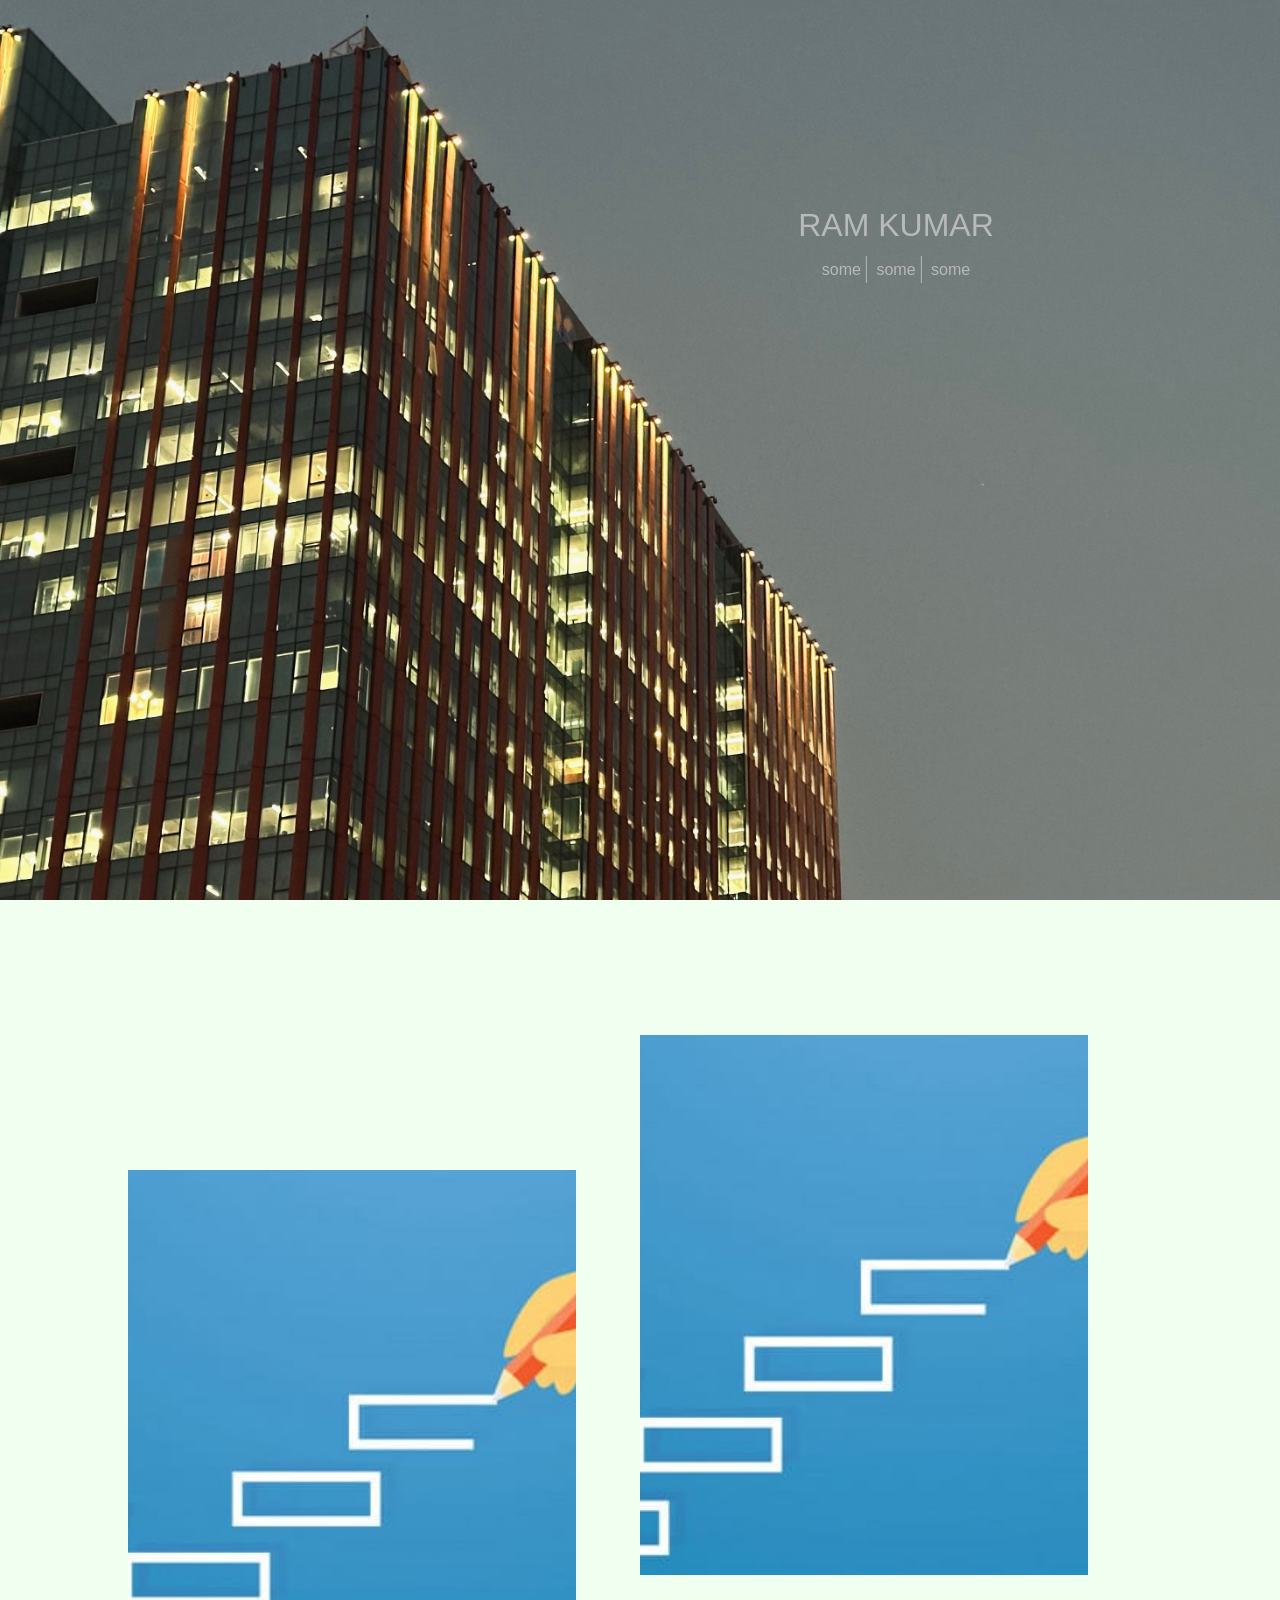
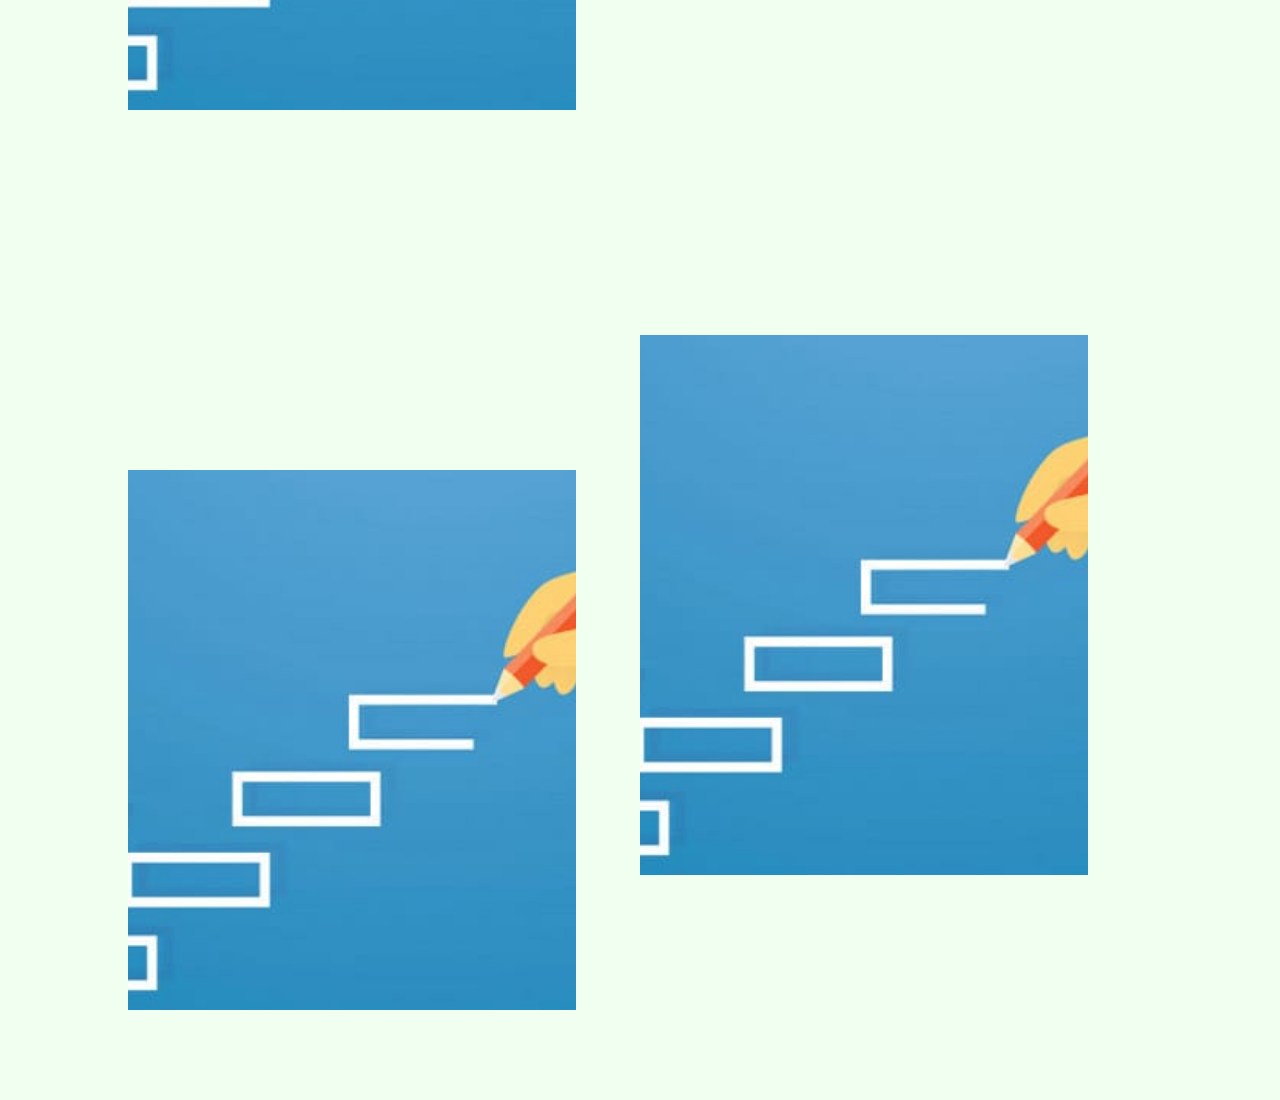
==== index.html @ fcf9e608 "intrest section saved" ====
<!DOCTYPE html>
<html lang="en">
<head>
    <meta charset="UTF-8">
    <meta name="viewport" content="width=device-width, initial-scale=1.0">
    <title>Welcome All</title>
    <link rel="stylesheet" href="index.css">
    <script src="index.js" defer></script>
</head>
<body>
<div class="main">


    <div class="div1">
        <img src="hero.jpeg" alt="Hero image" class="img1">
        <h1 class="name">RAM KUMAR</h1>
        <div class="div11">
            <span>some</span>
            <span>some</span>
            <span>some</span>
        </div>
    </div>

    
    <div class="div2">

        <div class="div21">
            <img src="journey.jpeg" alt="Journey" class="img2">
            <h2 class="journey" onclick="openjourney()">JOURNEY</h2>

            <div class="div212">
                <button type="button" class="close-btn" aria-label="Close" onclick="closejourney()">&times;</button>

                <fieldset class="step">
                    <legend>Schooling</legend>
                    <h3>Sri Vidya Matric Hr. Sec. School</h3>
                    <p>Virudhunagar</p>
                    <p>10th - 473 Marks</p>
                    <p>12th - 550 Marks</p>
                </fieldset>

                <fieldset class="step">
                    <legend>Graduation</legend>
                    <h3>Sri Krishna College of Engineering and Technology</h3>
                    <p>Coimbatore</p>
                    <p>BE - Electronics and Communication Engineering</p>
                    <p>Percentage - 82%</p>
                </fieldset>

                <fieldset class="step">
                    <legend>Professional Career</legend>
                    <h3>Psiog Digital</h3>
                    <p>Chennai</p>
                    <p>Role - Impactor</p>
                    <p>Currently working</p>
                </fieldset>
            </div>
        </div>

     <div class="div22">
    <h2 class="intrest" onclick="openlikings()">INTERESTS</h2>
    <img src="journey.jpeg" alt="Interests" class="img3">

    <div class="div221">
        <button type="button" class="close-btn" aria-label="Close" onclick="closelikings()">&times;</button>
        <img src="walkingimage.avif" alt="Walking" class="likings">
        <img src="listeningsongs.jpg" alt="Listening to songs" class="likings">
        <img src="sports.jpeg" alt="Watching sports" class="likings">
        <img src="food.jpeg" alt="Watching sports" class="likings">
        <img src="photography.jpeg" alt="Watching sports" class="likings">
        <img src="pets.jpeg" alt="Watching sports" class="likings">
    </div>
</div>

    </div>

    <div class="div3">
        <div class="div31">
            <img src="journey.jpeg" alt="Family" class="img4">
            <h2 class="family" onclick="openfamily()">FAMILY</h2>
              <div class="div311">
            <button type="button" class="close-btn" aria-label="Close" onclick="closefamily()">&times;
            </button>
         </div>
        </div>

        <div class="div32">
            <img src="journey.jpeg" alt="Hobbies" class="img5">
            <h2 class="hobbies" onclick="openhobbies()">HOBBIES</h2>
         <div class="div321">
            <button type="button" class="close-btn" aria-label="Close" onclick="closehobbies()">&times;

            </button>
         </div>
        </div>
    </div>

   
</div>
</body>
</html>
---- index.css ----
* {
    margin: 0;
    padding: 0;
    box-sizing: border-box;
}

.main {
    width: 100%;
}

.div1 {
    position: sticky;
    top: 0;
    width: 100%;
    height: 100vh;
    height: 100svh;
    overflow: hidden;
    transition: opacity 0.1s;
    z-index: 0;
}

.img1 {
    display: block;
    width: 100%;
    height: 100%;
    object-fit: cover;
}

.name,
.div11 {
    position: absolute;
    left: 70%;
    transform: translate(-50%, -50%);
    color: rgba(192, 192, 192, 0.9);
    font-family: "Poppins", "Inter", sans-serif;
    font-weight: 100;
}

.name  { top: 25%; }
.div11 { top: 30%; }

.div11 span {
    border-right: 1.5px solid rgba(192, 192, 192, 0.9);
    padding: 5px;
}

.div11 span:last-child {
    border-right: none;
}

.div2,
.div3 {
    background-color: rgb(240, 255, 240);
    height: 100vh;
    height: 100svh;
    width: 100%;
    display: flex;
    align-items: center;
}

.div2 {
    position: sticky;
    top: 0;
    z-index: 1;
}

.div3 {
    position: relative;
    z-index: 2;
}


.div21,
.div31 {
    position: relative;
    width: 35%;
    height: 60%;
    margin-left: 10%;
    top: 10%;
}


.div22,
.div32 {
    position: relative;
    width: 35%;
    height: 60%;
    margin-left: 5%;
    bottom: 5%;
}

.div22 {
    overflow: hidden;
}

.div21::-webkit-scrollbar,
.div22::-webkit-scrollbar {
    display: none;
}


.img2,
.img3,.img4,.img5 {
    width: 100%;
    height: 100%;
    object-fit: cover;
    display: block;
    transition: 0.5s;
}


.journey,
.intrest,.hobbies,.family {
    position: absolute;
    top: 50%;
    left: 50%;
    transform: translate(-50%, -50%);
    color: grey;
    opacity: 0;
    transition: 0.5s;
    text-decoration: line-through;
    cursor: pointer;
    z-index: 1;
}

.div21:hover .img2,
.div31:hover .img4,
.div32:hover .img5,
.div22:hover .img3 {
    opacity: 0.5;
}

.div21:hover .journey,
.div31:hover .family,
.div32:hover .hobbies,
.div22:hover .intrest {
    opacity: 1;
}


.div212 {
    display: none;
}

.close-btn {
    background: none;
    border: none;
    font-size: 24px;
    cursor: pointer;
    color: grey;
}

.step {
    position: relative;
    margin: 50px 0;
    padding: 25px;
    border-left: 3px solid #2563eb;
    opacity: 0;
    transform: translateY(50px);
    transition: 0.6s;
}

.step.show {
    opacity: 1;
    transform: translateY(0);
}

.likings {

    opacity: 0;
    transition: 0.6s;
}

.likings.show {
    opacity: 1;
 
}

.likings:hover{
    opacity: 0.3;
}
sub {
    vertical-align: sub;
    font-size: medium;
    font-weight: lighter;
    font-style: italic;
}


.div221 {
    display: none;               
    width: 100%;
    height: 100%;
    overflow-x: auto;
    overflow-y: hidden;
    grid-auto-flow: column;
    grid-template-rows: 1fr;     
    grid-template-columns: 40px; 
    grid-auto-columns: 150px;   
    gap: 15px;
    scrollbar-width: none;
}

.div221::-webkit-scrollbar {
    display: none;
}

.div221 .close-btn {
    align-self: start;
    justify-self: start;
}

.likings {
    width: 150px;
    height: 150px;
    max-height: 48%;             
    object-fit: cover;
    border-radius: 12px;
}

.likings:nth-of-type(odd)  { align-self: start; } 
.likings:nth-of-type(even) { align-self: end; }   

.div321{
    display: none;
}
.div311
{
    display: none;

}
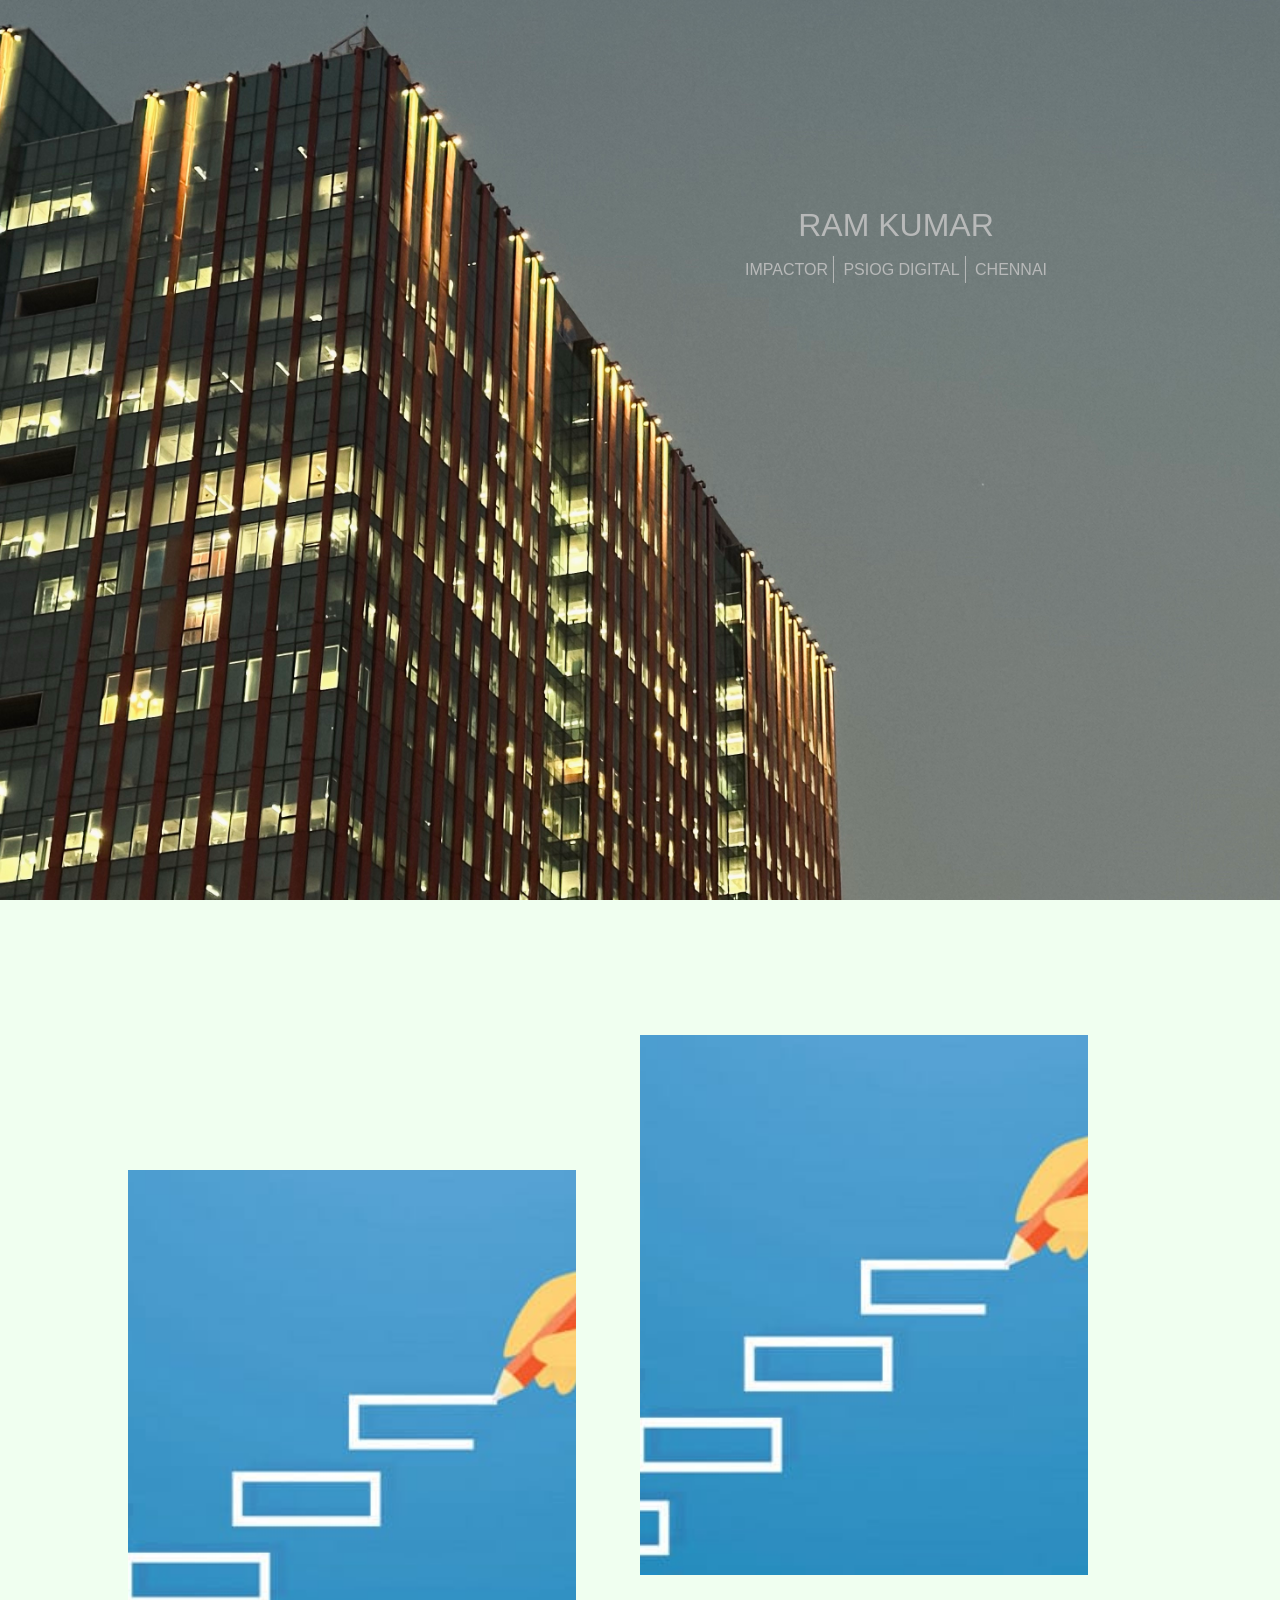
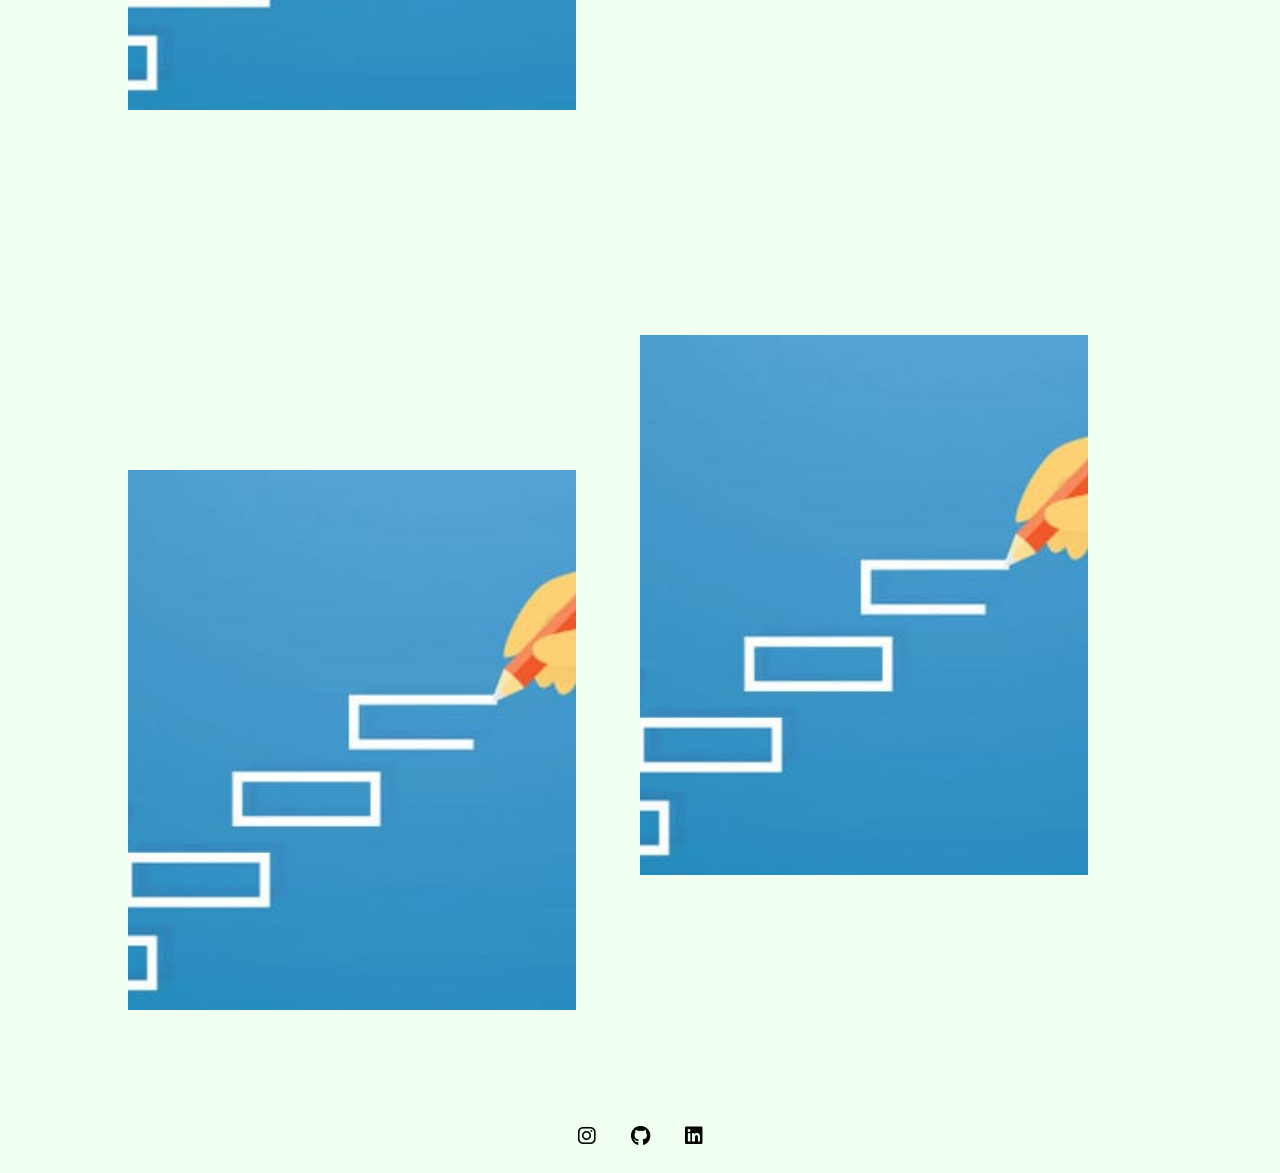
==== commit c45f0a93: "new hobby section saved" ====
--- a/index.html
+++ b/index.html
@@ -6,6 +6,7 @@
     <title>Welcome All</title>
     <link rel="stylesheet" href="index.css">
     <script src="index.js" defer></script>
+    <link rel="stylesheet" href="https://cdnjs.cloudflare.com/ajax/libs/font-awesome/6.7.2/css/all.min.css">
 </head>
 <body>
 <div class="main">
@@ -15,9 +16,9 @@
         <img src="hero.jpeg" alt="Hero image" class="img1">
         <h1 class="name">RAM KUMAR</h1>
         <div class="div11">
-            <span>some</span>
-            <span>some</span>
-            <span>some</span>
+            <span>IMPACTOR</span>
+            <span>PSIOG DIGITAL</span>
+            <span>CHENNAI</span>
         </div>
     </div>
 
@@ -63,12 +64,36 @@
 
     <div class="div221">
         <button type="button" class="close-btn" aria-label="Close" onclick="closelikings()">&times;</button>
-        <img src="walkingimage.avif" alt="Walking" class="likings">
-        <img src="listeningsongs.jpg" alt="Listening to songs" class="likings">
-        <img src="sports.jpeg" alt="Watching sports" class="likings">
-        <img src="food.jpeg" alt="Watching sports" class="likings">
-        <img src="photography.jpeg" alt="Watching sports" class="likings">
-        <img src="pets.jpeg" alt="Watching sports" class="likings">
+      <div class="likings">
+    <img src="walkingimage.avif" alt="Walking">
+    <span class="likings-text">Rather than focusing solely on external political demands, 
+        peace walks often emphasize that lasting change begins with inner calm</span>
+</div>
+<div class="likings">
+    <img src="listeningsongs.jpg" alt="Listening to songs">
+    <span class="likings-text">Rather than filling the silence with noise, music gives our feelings a voice 
+        and lets the heart say what words cannot.</span>
+</div>
+<div class="likings">
+    <img src="sports.jpeg" alt="Watching sports">
+    <span class="likings-text">Rather than being only about winning, a game shows how effort, 
+        teamwork and never giving up can bring strangers together.</span>
+</div>
+<div class="likings">
+    <img src="food.jpeg" alt="Food">
+    <span class="likings-text">Rather than just satisfying hunger, a shared meal becomes
+         a small celebration of culture, care and togetherness.</span>
+</div>
+<div class="likings">
+    <img src="photography.jpeg" alt="Photography">
+    <span class="likings-text">Rather than collecting pictures, photography trains the
+         eye to notice the quiet beauty hiding in ordinary moments.</span>
+</div>
+<div class="likings">
+    <img src="pets.jpeg" alt="Pets">
+    <span class="likings-text">Rather than asking for anything in return, pets offer unconditional love
+         and remind us that happiness can be simple.</span>
+</div>
     </div>
 </div>
 
@@ -89,12 +114,35 @@
             <h2 class="hobbies" onclick="openhobbies()">HOBBIES</h2>
          <div class="div321">
             <button type="button" class="close-btn" aria-label="Close" onclick="closehobbies()">&times;
-
             </button>
+            <div class="hobby">
+    <img src="playing.webp" alt="Playing cricket">
+    <span class="hobby-text">Rather than just a game, cricket teaches patience, teamwork and how to stay calm under pressure.</span>
+</div>
+<div class="hobby">
+    <img src="movies.jpeg" alt="Watching movies">
+    <span class="hobby-text">Rather than only entertainment, a good movie lets us live another life for a few hours.</span>
+</div>
+<div class="hobby">
+    <img src="cooking.jpg" alt="Cooking">
+    <span class="hobby-text">Rather than a daily chore, cooking turns simple ingredients into care you can taste.</span>
+</div>
          </div>
         </div>
     </div>
+<footer class="footer">
+    <a href="https://www.instagram.com/" target="_blank">
+        <i class="fa-brands fa-instagram"></i>
+    </a>
 
+    <a href="https://github.com/Ram-kumar-l" target="_blank">
+        <i class="fa-brands fa-github"></i>
+    </a>
+
+    <a href="https://www.linkedin.com/" target="_blank">
+        <i class="fa-brands fa-linkedin"></i>
+    </a>
+</footer>
    
 </div>
 </body>
--- a/index.css
+++ b/index.css
@@ -164,21 +164,99 @@
     opacity: 1;
     transform: translateY(0);
 }
-
 .likings {
-
-    opacity: 0;
-    transition: 0.6s;
+    position: relative;
+    overflow: hidden;
+    border-radius: 12px;
+    width: 150px;
+    height: 150px;
+    opacity: 0;
+    transition: opacity 0.6s;
 }
 
 .likings.show {
     opacity: 1;
- 
-}
-
-.likings:hover{
-    opacity: 0.3;
-}
+}
+
+.likings img {
+    width: 100%;
+    height: 100%;
+    object-fit: cover;
+    display: block;
+    transition: 0.5s;
+}
+
+.likings-text {
+    position: absolute;
+    top: 50%;
+    left: 50%;
+    transform: translate(-50%, -50%);
+    width: 90%;
+    text-align: center;
+    color: grey;
+    opacity: 0;
+    transition: 0.5s;
+    cursor: pointer;
+    z-index: 1;
+    font-size: x-small;
+    font-family: 'Lucida Sans', 'Lucida Sans Regular', 'Lucida Grande', 'Lucida Sans Unicode', Geneva, Verdana, sans-serif;
+}
+
+.likings:hover img {
+    opacity: 0.2;
+}
+
+.likings:hover .likings-text {
+    opacity: 1;
+}
+
+.hobby {
+    position: relative;
+    overflow: hidden;
+    border-radius: 12px;
+    width: 150px;
+    height: 150px;
+    opacity: 0;
+    transition: opacity 0.6s;
+}
+
+.hobby.show {
+    opacity: 1;
+}
+
+.hobby img {
+    width: 100%;
+    height: 100%;
+    object-fit: cover;
+    display: block;
+    transition: 0.5s;
+}
+
+.hobby-text {
+    position: absolute;
+    top: 50%;
+    left: 50%;
+    transform: translate(-50%, -50%);
+    width: 90%;
+    text-align: center;
+    font-size: 15px;
+    line-height: 1.3;
+    color: grey;
+    opacity: 0;
+    transition: 0.5s;
+    cursor: pointer;
+    z-index: 1;
+}
+
+.hobby:hover img {
+    opacity: 0.2;
+}
+
+.hobby:hover .hobby-text {
+    opacity: 1;
+}
+
+
 sub {
     vertical-align: sub;
     font-size: medium;
@@ -193,39 +271,70 @@
     height: 100%;
     overflow-x: auto;
     overflow-y: hidden;
-    grid-auto-flow: column;
-    grid-template-rows: 1fr;     
+    grid-auto-flow: column; 
+    grid-template-rows: 1fr;    
     grid-template-columns: 40px; 
     grid-auto-columns: 150px;   
+    scrollbar-width: none;
+    gap: 5px;
+}
+.div321 {
+    display: none;               
+    width: 100%;
+    height: 100%;
+    overflow-y: auto;
+    overflow-x: hidden;
+    grid-auto-flow: row; 
+    grid-template-columns: 1fr;
+    grid-template-rows: 40px;    
+    grid-auto-rows: 150px;   
+    scrollbar-width: none;
     gap: 15px;
-    scrollbar-width: none;
-}
-
-.div221::-webkit-scrollbar {
-    display: none;
 }
 
 .div221 .close-btn {
     align-self: start;
     justify-self: start;
-}
-
-.likings {
-    width: 150px;
-    height: 150px;
-    max-height: 48%;             
-    object-fit: cover;
-    border-radius: 12px;
-}
+    position: sticky;
+    top: 0%;
+}
+
+.div321 .close-btn {
+    align-self: start;
+    justify-self: start;
+     position: sticky;
+    top: 0%;
+}
+
 
 .likings:nth-of-type(odd)  { align-self: start; } 
 .likings:nth-of-type(even) { align-self: end; }   
 
-.div321{
-    display: none;
-}
+.hobby:nth-of-type(odd)  { justify-self: start; } 
+.hobby:nth-of-type(even) { justify-self: end; }   
+
 .div311
 {
     display: none;
 
+}
+.footer {
+    width: 100%;
+    padding: 25px;
+    display: flex;
+        background-color: rgb(240, 255, 240);
+    justify-content: center;
+    align-items: center;
+    gap: 35px;
+}
+
+.footer a {
+    color: black;
+    font-size: 20px;
+    transition: 0.3s;
+}
+
+.footer a:hover {
+    color: blue;
+    cursor: pointer;
 }
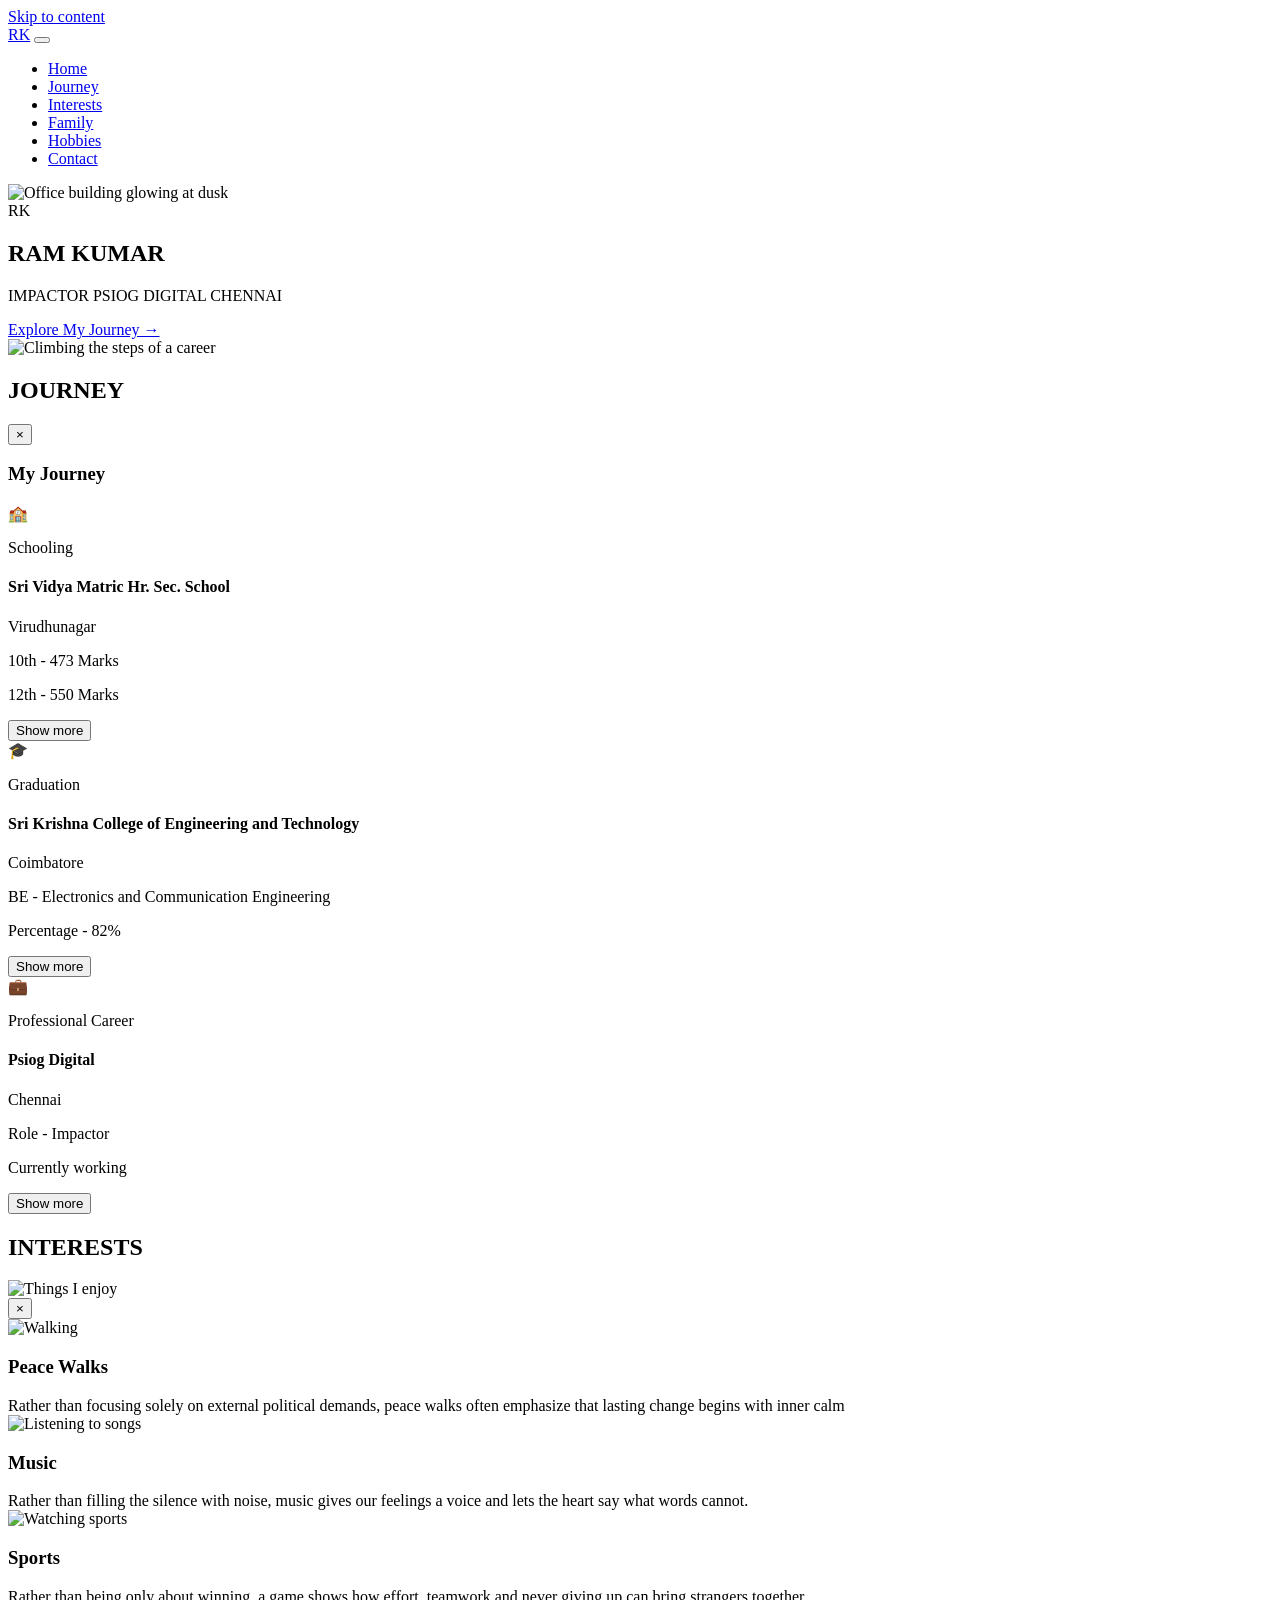
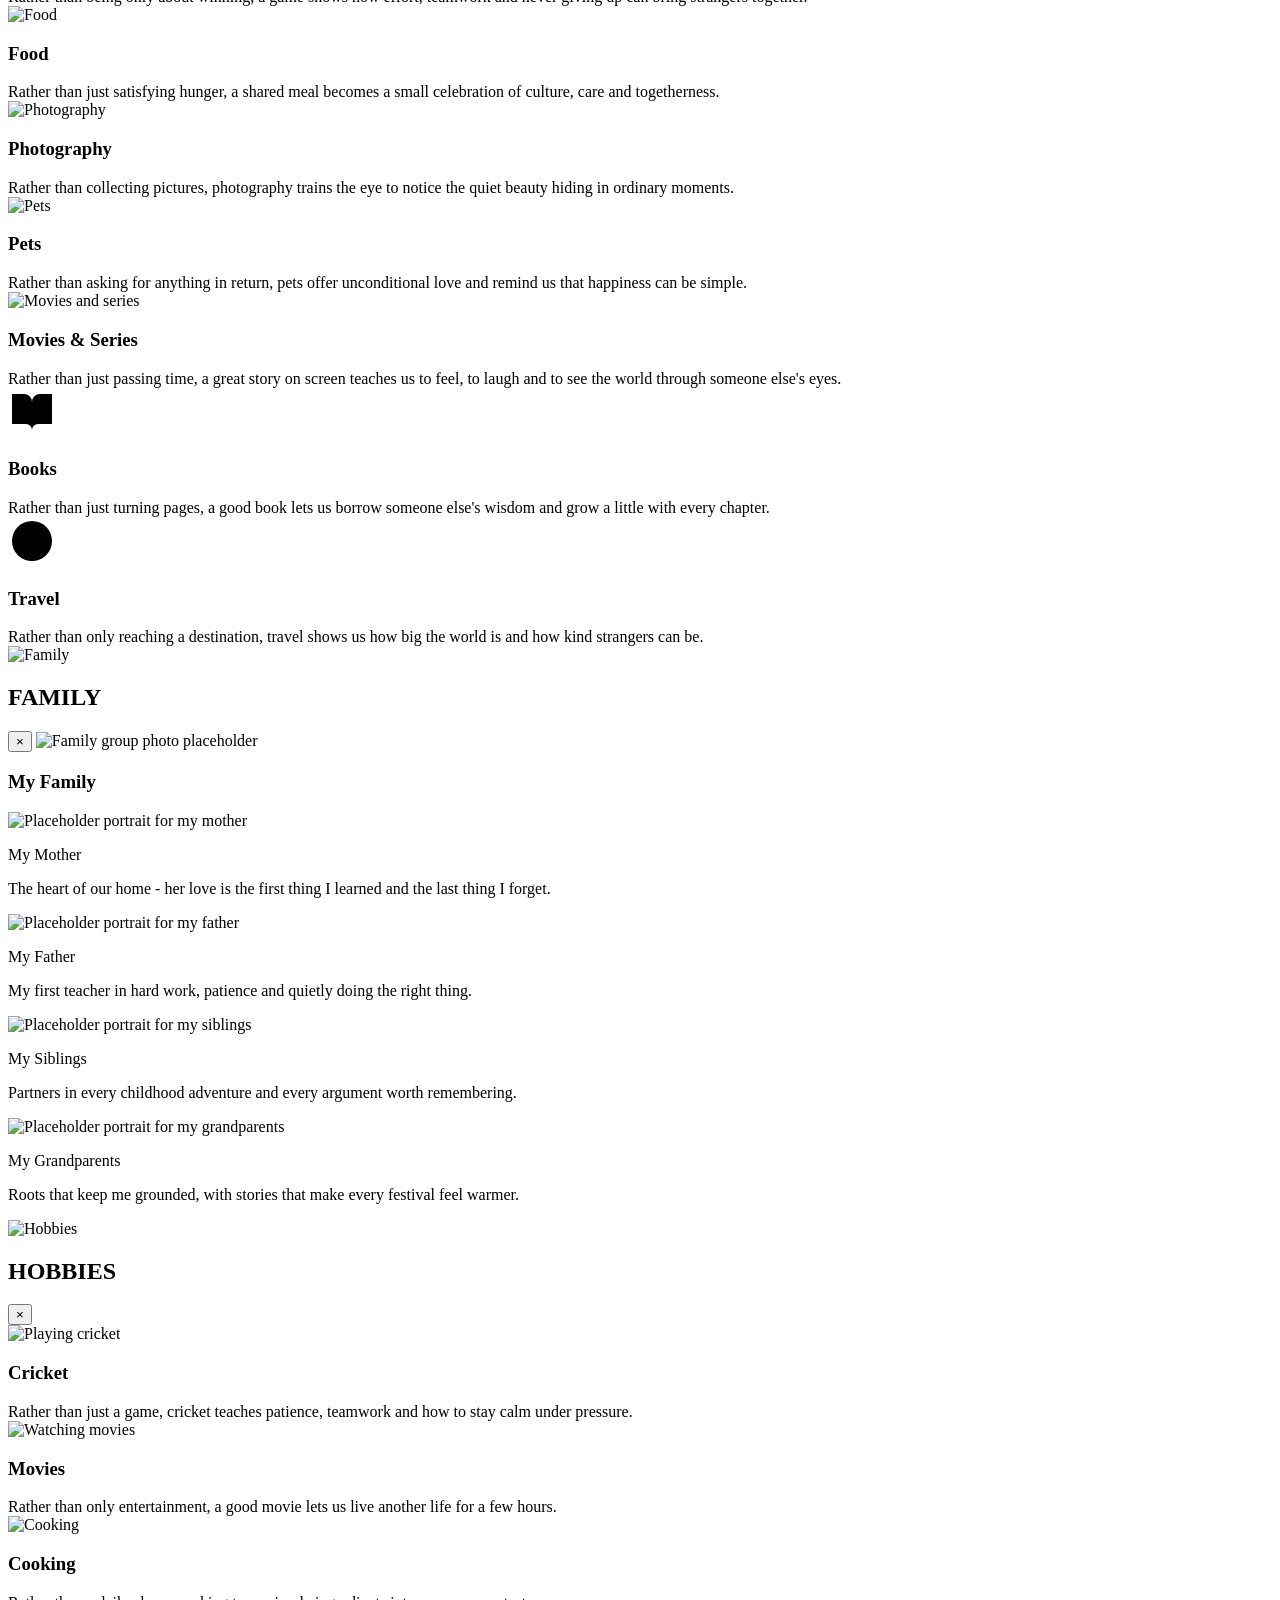
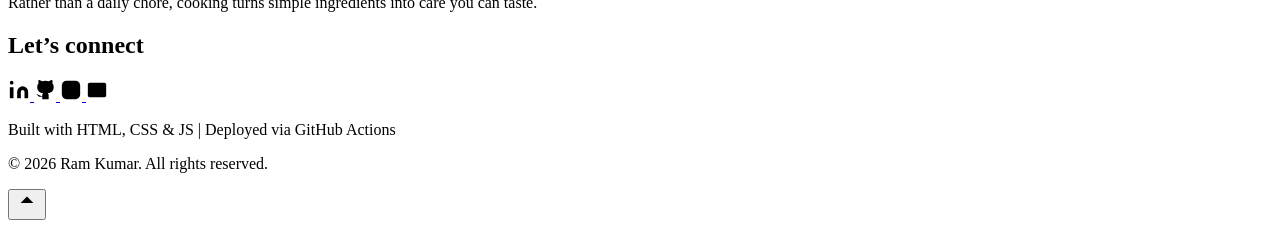
==== commit 37abe7e7: "familysection added" ====
--- a/index.html
+++ b/index.html
@@ -3,147 +3,285 @@
 <head>
     <meta charset="UTF-8">
     <meta name="viewport" content="width=device-width, initial-scale=1.0">
-    <title>Welcome All</title>
-    <link rel="stylesheet" href="index.css">
-    <script src="index.js" defer></script>
-    <link rel="stylesheet" href="https://cdnjs.cloudflare.com/ajax/libs/font-awesome/6.7.2/css/all.min.css">
+    <meta name="description" content="Ram Kumar - Impactor at Psiog Digital, Chennai. A personal profile covering my journey, interests, family and hobbies.">
+    <title>Ram Kumar | Impactor at Psiog Digital</title>
+    <link rel="stylesheet" href="css/theme.css">
+    <link rel="stylesheet" href="css/style.css">
+    <script src="js/main.js" defer></script>
+    <script src="js/features.js" defer></script>
 </head>
 <body>
-<div class="main">
-
-
-    <div class="div1">
-        <img src="hero.jpeg" alt="Hero image" class="img1">
-        <h1 class="name">RAM KUMAR</h1>
-        <div class="div11">
-            <span>IMPACTOR</span>
-            <span>PSIOG DIGITAL</span>
-            <span>CHENNAI</span>
+
+<a class="skip-link" href="#main">Skip to content</a>
+
+<header class="site-header">
+    <nav class="nav" aria-label="Main navigation">
+        <a class="nav-brand" href="#hero">RK</a>
+        <button type="button" class="nav-toggle" aria-label="Toggle navigation menu" aria-expanded="false" aria-controls="nav-links">
+            <span class="nav-toggle-bar"></span>
+            <span class="nav-toggle-bar"></span>
+            <span class="nav-toggle-bar"></span>
+        </button>
+        <ul class="nav-links" id="nav-links">
+            <li><a href="#hero" class="is-active">Home</a></li>
+            <li><a href="#journey">Journey</a></li>
+            <li><a href="#interests">Interests</a></li>
+            <li><a href="#family">Family</a></li>
+            <li><a href="#hobbies">Hobbies</a></li>
+            <li><a href="#footer">Contact</a></li>
+        </ul>
+    </nav>
+</header>
+
+<main class="main" id="main">
+
+    
+    <section class="div1" id="hero" aria-label="Introduction">
+        <img src="images/hero/hero.jpeg" alt="Office building glowing at dusk" class="img1" width="2400" height="1409" fetchpriority="high">
+        <div class="hero-content">
+            <div class="hero-avatar" aria-hidden="true">RK</div>
+            <h1 class="name">RAM KUMAR</h1>
+            <p class="div11">
+                <span>IMPACTOR</span>
+                <span>PSIOG DIGITAL</span>
+                <span>CHENNAI</span>
+            </p>
+            <a class="btn" href="#journey">Explore My Journey &rarr;</a>
         </div>
-    </div>
-
-    
+    </section>
+
+    <!-- ===== JOURNEY + INTERESTS ===== -->
     <div class="div2">
 
-        <div class="div21">
-            <img src="journey.jpeg" alt="Journey" class="img2">
-            <h2 class="journey" onclick="openjourney()">JOURNEY</h2>
+        <section class="div21" id="journey" aria-label="Professional journey">
+            <img src="images/journey/journey.jpeg" alt="Climbing the steps of a career" class="img2" width="620" height="350">
+            <h2 class="journey" onclick="openjourney()" role="button" tabindex="0">JOURNEY</h2>
 
             <div class="div212">
                 <button type="button" class="close-btn" aria-label="Close" onclick="closejourney()">&times;</button>
-
-                <fieldset class="step">
-                    <legend>Schooling</legend>
-                    <h3>Sri Vidya Matric Hr. Sec. School</h3>
-                    <p>Virudhunagar</p>
-                    <p>10th - 473 Marks</p>
-                    <p>12th - 550 Marks</p>
-                </fieldset>
-
-                <fieldset class="step">
-                    <legend>Graduation</legend>
-                    <h3>Sri Krishna College of Engineering and Technology</h3>
-                    <p>Coimbatore</p>
-                    <p>BE - Electronics and Communication Engineering</p>
-                    <p>Percentage - 82%</p>
-                </fieldset>
-
-                <fieldset class="step">
-                    <legend>Professional Career</legend>
-                    <h3>Psiog Digital</h3>
-                    <p>Chennai</p>
-                    <p>Role - Impactor</p>
-                    <p>Currently working</p>
-                </fieldset>
-            </div>
-        </div>
-
-     <div class="div22">
-    <h2 class="intrest" onclick="openlikings()">INTERESTS</h2>
-    <img src="journey.jpeg" alt="Interests" class="img3">
-
-    <div class="div221">
-        <button type="button" class="close-btn" aria-label="Close" onclick="closelikings()">&times;</button>
-      <div class="likings">
-    <img src="walkingimage.avif" alt="Walking">
-    <span class="likings-text">Rather than focusing solely on external political demands, 
-        peace walks often emphasize that lasting change begins with inner calm</span>
-</div>
-<div class="likings">
-    <img src="listeningsongs.jpg" alt="Listening to songs">
-    <span class="likings-text">Rather than filling the silence with noise, music gives our feelings a voice 
-        and lets the heart say what words cannot.</span>
-</div>
-<div class="likings">
-    <img src="sports.jpeg" alt="Watching sports">
-    <span class="likings-text">Rather than being only about winning, a game shows how effort, 
-        teamwork and never giving up can bring strangers together.</span>
-</div>
-<div class="likings">
-    <img src="food.jpeg" alt="Food">
-    <span class="likings-text">Rather than just satisfying hunger, a shared meal becomes
-         a small celebration of culture, care and togetherness.</span>
-</div>
-<div class="likings">
-    <img src="photography.jpeg" alt="Photography">
-    <span class="likings-text">Rather than collecting pictures, photography trains the
-         eye to notice the quiet beauty hiding in ordinary moments.</span>
-</div>
-<div class="likings">
-    <img src="pets.jpeg" alt="Pets">
-    <span class="likings-text">Rather than asking for anything in return, pets offer unconditional love
-         and remind us that happiness can be simple.</span>
-</div>
+                <h3 class="panel-title">My Journey</h3>
+
+                <div class="timeline">
+                    <article class="step">
+                        <span class="step-icon" aria-hidden="true">&#127979;</span>
+                        <p class="step-period">Schooling</p>
+                        <h4 class="step-title">Sri Vidya Matric Hr. Sec. School</h4>
+                        <p class="step-place">Virudhunagar</p>
+                        <div class="step-more">
+                            <p>10th - 473 Marks</p>
+                            <p>12th - 550 Marks</p>
+                        </div>
+                        <button type="button" class="step-toggle" aria-expanded="false">Show more</button>
+                    </article>
+
+                    <article class="step">
+                        <span class="step-icon" aria-hidden="true">&#127891;</span>
+                        <p class="step-period">Graduation</p>
+                        <h4 class="step-title">Sri Krishna College of Engineering and Technology</h4>
+                        <p class="step-place">Coimbatore</p>
+                        <div class="step-more">
+                            <p>BE - Electronics and Communication Engineering</p>
+                            <p>Percentage - 82%</p>
+                        </div>
+                        <button type="button" class="step-toggle" aria-expanded="false">Show more</button>
+                    </article>
+
+                    <article class="step">
+                        <span class="step-icon" aria-hidden="true">&#128188;</span>
+                        <p class="step-period">Professional Career</p>
+                        <h4 class="step-title">Psiog Digital</h4>
+                        <p class="step-place">Chennai</p>
+                        <div class="step-more">
+                            <p>Role - Impactor</p>
+                            <p>Currently working</p>
+                        </div>
+                        <button type="button" class="step-toggle" aria-expanded="false">Show more</button>
+                    </article>
+                </div>
+            </div>
+        </section>
+
+        <section class="div22" id="interests" aria-label="Personal likings">
+            <h2 class="intrest" onclick="openlikings()" role="button" tabindex="0">INTERESTS</h2>
+            <img src="images/journey/journey.jpeg" alt="Things I enjoy" class="img3" width="620" height="350">
+
+            <div class="div221">
+                <button type="button" class="close-btn" aria-label="Close" onclick="closelikings()">&times;</button>
+
+                <article class="likings" tabindex="0" role="button" aria-label="Peace walks - open larger view">
+                    <img src="images/interests/walkingimage.avif" alt="Walking" width="740" height="492" loading="lazy">
+                    <h3 class="likings-title card-title">Peace Walks</h3>
+                    <span class="likings-text card-text">Rather than focusing solely on external political demands,
+                        peace walks often emphasize that lasting change begins with inner calm</span>
+                </article>
+                <article class="likings" tabindex="0" role="button" aria-label="Music - open larger view">
+                    <img src="images/interests/listeningsongs.jpg" alt="Listening to songs" width="500" height="500" loading="lazy">
+                    <h3 class="likings-title card-title">Music</h3>
+                    <span class="likings-text card-text">Rather than filling the silence with noise, music gives our feelings a voice
+                        and lets the heart say what words cannot.</span>
+                </article>
+                <article class="likings" tabindex="0" role="button" aria-label="Sports - open larger view">
+                    <img src="images/interests/sports.jpeg" alt="Watching sports" width="547" height="365" loading="lazy">
+                    <h3 class="likings-title card-title">Sports</h3>
+                    <span class="likings-text card-text">Rather than being only about winning, a game shows how effort,
+                        teamwork and never giving up can bring strangers together.</span>
+                </article>
+                <article class="likings" tabindex="0" role="button" aria-label="Food - open larger view">
+                    <img src="images/interests/food.jpeg" alt="Food" width="738" height="414" loading="lazy">
+                    <h3 class="likings-title card-title">Food</h3>
+                    <span class="likings-text card-text">Rather than just satisfying hunger, a shared meal becomes
+                        a small celebration of culture, care and togetherness.</span>
+                </article>
+                <article class="likings" tabindex="0" role="button" aria-label="Photography - open larger view">
+                    <img src="images/interests/photography.jpeg" alt="Photography" width="597" height="335" loading="lazy">
+                    <h3 class="likings-title card-title">Photography</h3>
+                    <span class="likings-text card-text">Rather than collecting pictures, photography trains the
+                        eye to notice the quiet beauty hiding in ordinary moments.</span>
+                </article>
+                <article class="likings" tabindex="0" role="button" aria-label="Pets - open larger view">
+                    <img src="images/interests/pets.jpeg" alt="Pets" width="640" height="480" loading="lazy">
+                    <h3 class="likings-title card-title">Pets</h3>
+                    <span class="likings-text card-text">Rather than asking for anything in return, pets offer unconditional love
+                        and remind us that happiness can be simple.</span>
+                </article>
+                <article class="likings" tabindex="0" role="button" aria-label="Movies and series - open larger view">
+                    <img src="images/interests/movies.jpeg" alt="Movies and series" width="678" height="452" loading="lazy">
+                    <h3 class="likings-title card-title">Movies &amp; Series</h3>
+                    <span class="likings-text card-text">Rather than just passing time, a great story on screen teaches us
+                        to feel, to laugh and to see the world through someone else's eyes.</span>
+                </article>
+                <article class="likings likings-icon" tabindex="0" role="button" aria-label="Books - open larger view">
+                    <div class="likings-art" aria-hidden="true">
+                        <svg xmlns="http://www.w3.org/2000/svg" viewBox="0 0 24 24" width="48" height="48"><path d="M2 3h6a4 4 0 0 1 4 4v14a3 3 0 0 0-3-3H2z"/><path d="M22 3h-6a4 4 0 0 0-4 4v14a3 3 0 0 1 3-3h7z"/></svg>
+                    </div>
+                    <h3 class="likings-title card-title">Books</h3>
+                    <span class="likings-text card-text">Rather than just turning pages, a good book lets us borrow
+                        someone else's wisdom and grow a little with every chapter.</span>
+                </article>
+                <article class="likings likings-icon" tabindex="0" role="button" aria-label="Travel - open larger view">
+                    <div class="likings-art" aria-hidden="true">
+                        <svg xmlns="http://www.w3.org/2000/svg" viewBox="0 0 24 24" width="48" height="48"><circle cx="12" cy="12" r="10"/><line x1="2" y1="12" x2="22" y2="12"/><path d="M12 2a15.3 15.3 0 0 1 4 10 15.3 15.3 0 0 1-4 10 15.3 15.3 0 0 1-4-10 15.3 15.3 0 0 1 4-10z"/></svg>
+                    </div>
+                    <h3 class="likings-title card-title">Travel</h3>
+                    <span class="likings-text card-text">Rather than only reaching a destination, travel shows us how big
+                        the world is and how kind strangers can be.</span>
+                </article>
+            </div>
+        </section>
+
     </div>
-</div>
+
+    <!-- ===== FAMILY + HOBBIES ===== -->
+    <div class="div3">
+
+        <section class="div31" id="family" aria-label="Family">
+            <img src="images/journey/journey.jpeg" alt="Family" class="img4" width="620" height="350">
+            <h2 class="family" onclick="openfamily()" role="button" tabindex="0">FAMILY</h2>
+
+            <div class="div311">
+                <button type="button" class="close-btn" aria-label="Close" onclick="closefamily()">&times;</button>
+                <img src="images/family/family-banner.svg" alt="Family group photo placeholder" class="family-banner" width="800" height="260">
+                <h3 class="panel-title">My Family</h3>
+
+                <div class="family-grid">
+                    <article class="flip-card" tabindex="0" role="button" aria-label="My Mother - flip card">
+                        <div class="flip-inner">
+                            <div class="flip-front">
+                                <img src="images/family/silhouette.svg" alt="Placeholder portrait for my mother" width="200" height="200" loading="lazy">
+                                <p class="flip-label">My Mother</p>
+                            </div>
+                            <div class="flip-back">
+                                <p>The heart of our home - her love is the first thing I learned and the last thing I forget.</p>
+                            </div>
+                        </div>
+                    </article>
+                    <article class="flip-card" tabindex="0" role="button" aria-label="My Father - flip card">
+                        <div class="flip-inner">
+                            <div class="flip-front">
+                                <img src="images/family/silhouette.svg" alt="Placeholder portrait for my father" width="200" height="200" loading="lazy">
+                                <p class="flip-label">My Father</p>
+                            </div>
+                            <div class="flip-back">
+                                <p>My first teacher in hard work, patience and quietly doing the right thing.</p>
+                            </div>
+                        </div>
+                    </article>
+                    <article class="flip-card" tabindex="0" role="button" aria-label="My Siblings - flip card">
+                        <div class="flip-inner">
+                            <div class="flip-front">
+                                <img src="images/family/silhouette.svg" alt="Placeholder portrait for my siblings" width="200" height="200" loading="lazy">
+                                <p class="flip-label">My Siblings</p>
+                            </div>
+                            <div class="flip-back">
+                                <p>Partners in every childhood adventure and every argument worth remembering.</p>
+                            </div>
+                        </div>
+                    </article>
+                    <article class="flip-card" tabindex="0" role="button" aria-label="My Grandparents - flip card">
+                        <div class="flip-inner">
+                            <div class="flip-front">
+                                <img src="images/family/silhouette.svg" alt="Placeholder portrait for my grandparents" width="200" height="200" loading="lazy">
+                                <p class="flip-label">My Grandparents</p>
+                            </div>
+                            <div class="flip-back">
+                                <p>Roots that keep me grounded, with stories that make every festival feel warmer.</p>
+                            </div>
+                        </div>
+                    </article>
+                </div>
+            </div>
+        </section>
+
+        <section class="div32" id="hobbies" aria-label="Hobbies and passions">
+            <img src="images/journey/journey.jpeg" alt="Hobbies" class="img5" width="620" height="350">
+            <h2 class="hobbies" onclick="openhobbies()" role="button" tabindex="0">HOBBIES</h2>
+
+            <div class="div321">
+                <button type="button" class="close-btn" aria-label="Close" onclick="closehobbies()">&times;</button>
+                <article class="hobby" tabindex="0" role="button" aria-label="Cricket - open larger view">
+                    <img src="images/hobbies/playing.webp" alt="Playing cricket" width="800" height="534" loading="lazy">
+                    <h3 class="hobby-title card-title">Cricket</h3>
+                    <span class="hobby-text card-text">Rather than just a game, cricket teaches patience, teamwork and how to stay calm under pressure.</span>
+                </article>
+                <article class="hobby" tabindex="0" role="button" aria-label="Movies - open larger view">
+                    <img src="images/hobbies/movies.jpeg" alt="Watching movies" width="678" height="452" loading="lazy">
+                    <h3 class="hobby-title card-title">Movies</h3>
+                    <span class="hobby-text card-text">Rather than only entertainment, a good movie lets us live another life for a few hours.</span>
+                </article>
+                <article class="hobby" tabindex="0" role="button" aria-label="Cooking - open larger view">
+                    <img src="images/hobbies/cooking.jpg" alt="Cooking" width="1300" height="866" loading="lazy">
+                    <h3 class="hobby-title card-title">Cooking</h3>
+                    <span class="hobby-text card-text">Rather than a daily chore, cooking turns simple ingredients into care you can taste.</span>
+                </article>
+            </div>
+        </section>
 
     </div>
-
-    <div class="div3">
-        <div class="div31">
-            <img src="journey.jpeg" alt="Family" class="img4">
-            <h2 class="family" onclick="openfamily()">FAMILY</h2>
-              <div class="div311">
-            <button type="button" class="close-btn" aria-label="Close" onclick="closefamily()">&times;
-            </button>
-         </div>
-        </div>
-
-        <div class="div32">
-            <img src="journey.jpeg" alt="Hobbies" class="img5">
-            <h2 class="hobbies" onclick="openhobbies()">HOBBIES</h2>
-         <div class="div321">
-            <button type="button" class="close-btn" aria-label="Close" onclick="closehobbies()">&times;
-            </button>
-            <div class="hobby">
-    <img src="playing.webp" alt="Playing cricket">
-    <span class="hobby-text">Rather than just a game, cricket teaches patience, teamwork and how to stay calm under pressure.</span>
-</div>
-<div class="hobby">
-    <img src="movies.jpeg" alt="Watching movies">
-    <span class="hobby-text">Rather than only entertainment, a good movie lets us live another life for a few hours.</span>
-</div>
-<div class="hobby">
-    <img src="cooking.jpg" alt="Cooking">
-    <span class="hobby-text">Rather than a daily chore, cooking turns simple ingredients into care you can taste.</span>
-</div>
-         </div>
-        </div>
+</main>
+
+<!-- ===== FOOTER ===== -->
+<footer class="footer" id="footer">
+    <h2 class="footer-title">Let&rsquo;s connect</h2>
+    <div class="footer-social">
+        <a href="https://www.linkedin.com/" target="_blank" rel="noopener noreferrer" aria-label="LinkedIn">
+            <svg xmlns="http://www.w3.org/2000/svg" viewBox="0 0 24 24" width="22" height="22"><path d="M16 8a6 6 0 0 1 6 6v7h-4v-7a2 2 0 0 0-2-2 2 2 0 0 0-2 2v7h-4v-7a6 6 0 0 1 6-6z"/><rect x="2" y="9" width="4" height="12"/><circle cx="4" cy="4" r="2"/></svg>
+        </a>
+        <a href="https://github.com/Ram-kumar-l" target="_blank" rel="noopener noreferrer" aria-label="GitHub">
+            <svg xmlns="http://www.w3.org/2000/svg" viewBox="0 0 24 24" width="22" height="22"><path d="M9 19c-5 1.5-5-2.5-7-3m14 6v-3.87a3.37 3.37 0 0 0-.94-2.61c3.14-.35 6.44-1.54 6.44-7A5.44 5.44 0 0 0 20 4.77 5.07 5.07 0 0 0 19.91 1S18.73.65 16 2.48a13.38 13.38 0 0 0-7 0C6.27.65 5.09 1 5.09 1A5.07 5.07 0 0 0 5 4.77a5.44 5.44 0 0 0-1.5 3.78c0 5.42 3.3 6.61 6.44 7A3.37 3.37 0 0 0 9 18.13V22"/></svg>
+        </a>
+        <a href="https://www.instagram.com/" target="_blank" rel="noopener noreferrer" aria-label="Instagram">
+            <svg xmlns="http://www.w3.org/2000/svg" viewBox="0 0 24 24" width="22" height="22"><rect x="2" y="2" width="20" height="20" rx="5" ry="5"/><path d="M16 11.37A4 4 0 1 1 12.63 8 4 4 0 0 1 16 11.37z"/><line x1="17.5" y1="6.5" x2="17.51" y2="6.5"/></svg>
+        </a>
+        <a href="mailto:your-email@example.com" aria-label="Email">
+            <svg xmlns="http://www.w3.org/2000/svg" viewBox="0 0 24 24" width="22" height="22"><path d="M4 4h16c1.1 0 2 .9 2 2v12c0 1.1-.9 2-2 2H4c-1.1 0-2-.9-2-2V6c0-1.1.9-2 2-2z"/><polyline points="22,6 12,13 2,6"/></svg>
+        </a>
     </div>
-<footer class="footer">
-    <a href="https://www.instagram.com/" target="_blank">
-        <i class="fa-brands fa-instagram"></i>
-    </a>
-
-    <a href="https://github.com/Ram-kumar-l" target="_blank">
-        <i class="fa-brands fa-github"></i>
-    </a>
-
-    <a href="https://www.linkedin.com/" target="_blank">
-        <i class="fa-brands fa-linkedin"></i>
-    </a>
+    <p class="footer-credit">Built with HTML, CSS &amp; JS | Deployed via GitHub Actions</p>
+    <p class="footer-copy">&copy; <span id="year">2026</span> Ram Kumar. All rights reserved.</p>
+    <button type="button" class="back-to-top" id="back-to-top" aria-label="Back to top">
+        <svg xmlns="http://www.w3.org/2000/svg" viewBox="0 0 24 24" width="22" height="22"><line x1="12" y1="19" x2="12" y2="5"/><polyline points="5 12 12 5 19 12"/></svg>
+    </button>
 </footer>
-   
-</div>
+
 </body>
-</html>+</html>
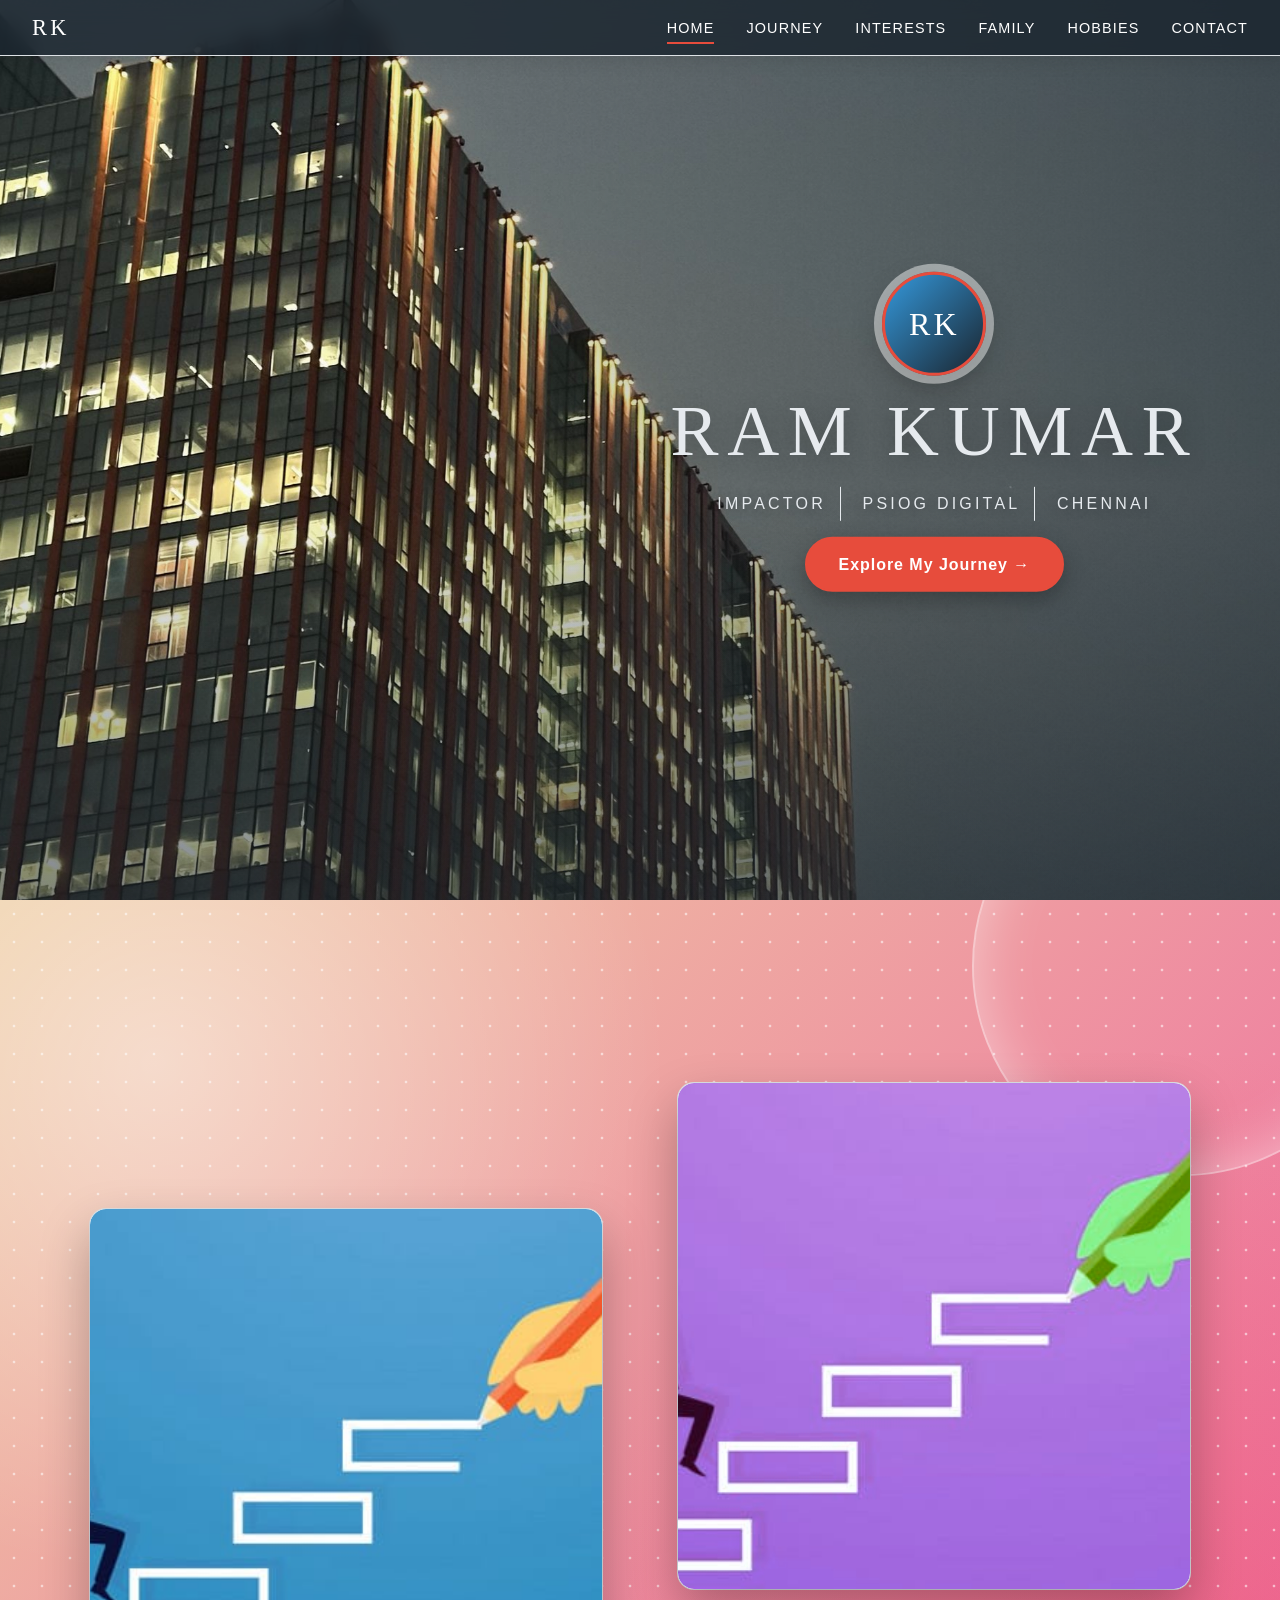
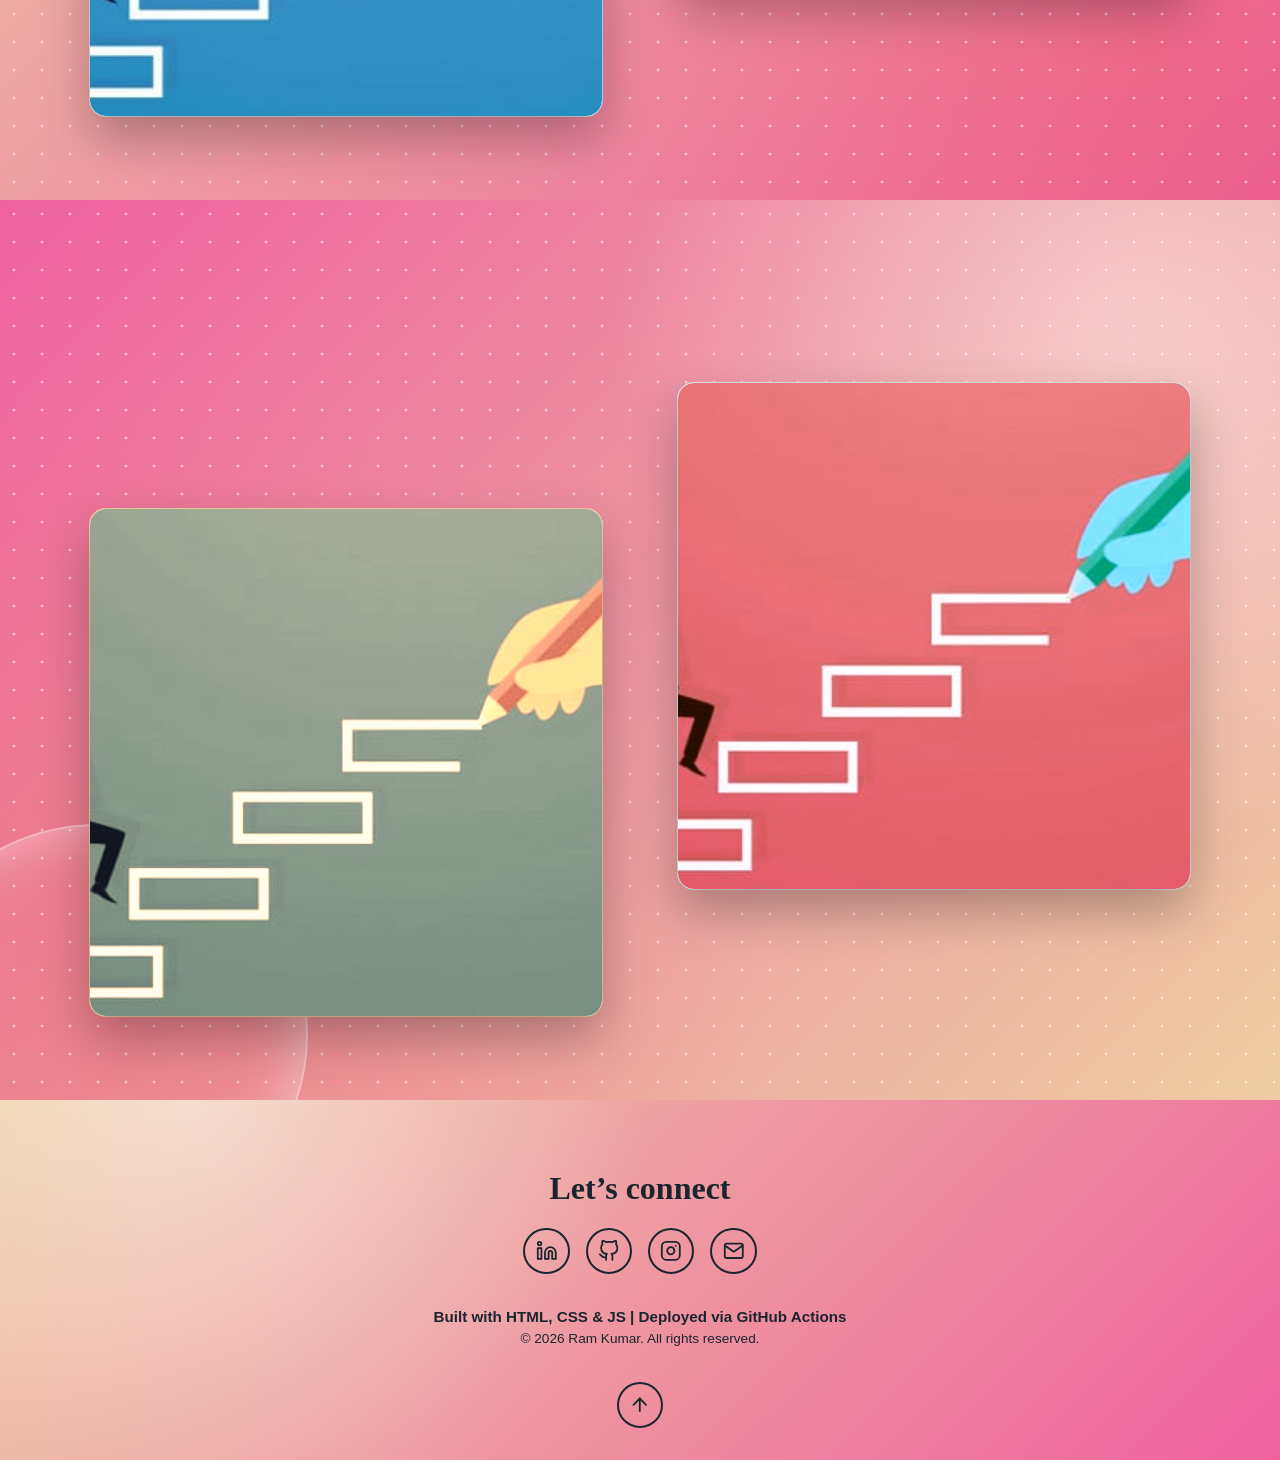
==== commit 6726c0bf: "validation.yml saved" ====
--- a/index.html
+++ b/index.html
@@ -5,10 +5,9 @@
     <meta name="viewport" content="width=device-width, initial-scale=1.0">
     <meta name="description" content="Ram Kumar - Impactor at Psiog Digital, Chennai. A personal profile covering my journey, interests, family and hobbies.">
     <title>Ram Kumar | Impactor at Psiog Digital</title>
-    <link rel="stylesheet" href="css/theme.css">
-    <link rel="stylesheet" href="css/style.css">
-    <script src="js/main.js" defer></script>
-    <script src="js/features.js" defer></script>
+    <link rel="stylesheet" href="theme.css">
+    <link rel="stylesheet" href="style.css">
+    <script src="main.js" defer></script>
 </head>
 <body>
 
--- a/theme.css
+++ b/theme.css
@@ -0,0 +1,66 @@
+
+:root {
+  /* Primary Colors */
+  --color-primary: #2c3e50;
+  --color-primary-light: #3498db;
+  --color-primary-dark: #1a252f;
+
+  /* Background Colors */
+  --color-bg: #ffffff;
+  --color-bg-secondary: #f8f9fa;
+  --color-bg-card: #ffffff;
+
+  /* Text Colors */
+  --color-text: #2c3e50;
+  --color-text-secondary: #6c757d;
+  --color-text-inverse: #ffffff;
+
+  /* Accent & Borders */
+  --color-accent: #e74c3c;
+  --color-border: #dee2e6;
+  --color-shadow: rgba(0, 0, 0, 0.1);
+
+  /* Typography */
+  --font-primary: 'Segoe UI', Tahoma, Geneva, Verdana, sans-serif;
+  --font-heading: 'Georgia', serif;
+  --font-size-base: 16px;
+  --font-size-h1: 2.5rem;
+  --font-size-h2: 2rem;
+  --font-size-display: 4.5rem;
+
+  /* Spacing */
+  --spacing-sm: 0.5rem;
+  --spacing-md: 1rem;
+  --spacing-lg: 2rem;
+  --spacing-xl: 4rem;
+
+  /* Layout */
+  --max-width: 1200px;
+  --border-radius: 8px;
+  --border-radius-lg: 16px;
+  --transition-speed: 0.3s;
+
+  /* Extended: backgrounds, glow & overlays (used by style.css) */
+  --color-shadow-strong: rgba(0, 0, 0, 0.28);
+  --gradient-start: #eecda3;
+  --gradient-end: #ef629f;
+  --color-glow: rgba(255, 255, 255, 0.45);
+  --color-glow-accent: rgba(231, 76, 60, 0.22);
+  --color-dots: rgba(255, 255, 255, 0.55);
+  --color-on-gradient: #1a252f;
+  --color-on-overlay: #ffffff;
+  --color-overlay: rgba(26, 37, 47, 0.55);
+  --color-overlay-strong: rgba(26, 37, 47, 0.88);
+  --color-nav-bg: rgba(26, 37, 47, 0.82);
+  --color-hero-text: #e6eaee;
+  --color-hero-scrim: rgba(26, 37, 47, 0.55);
+
+  /* Family section warm sub-palette (scoped to #family in style.css) */
+  --family-bg: #fff4e6;
+  --family-card: #ffe8cc;
+  --family-text: #5f370e;
+  --family-text-secondary: #7c4a1a;
+  --family-accent: #c2410c;
+  --family-border: #f5cfa0;
+  --family-on-accent: #ffffff;
+}
--- a/style.css
+++ b/style.css
@@ -0,0 +1,1299 @@
+
+* {
+    margin: 0;
+    padding: 0;
+    box-sizing: border-box;
+}
+
+html {
+    font-size: var(--font-size-base);
+    scroll-behavior: smooth;
+}
+
+body {
+    font-family: var(--font-primary);
+    color: var(--color-text);
+    background: var(--color-bg);
+    line-height: 1.5;
+}
+
+body.no-scroll {
+    overflow: hidden;
+}
+
+img {
+    max-width: 100%;
+}
+
+h1,
+h2,
+h3,
+h4 {
+    font-family: var(--font-heading);
+}
+
+button {
+    font-family: inherit;
+}
+
+.main {
+    width: 100%;
+}
+
+.skip-link {
+    position: fixed;
+    top: -4rem;
+    left: var(--spacing-md);
+    z-index: 3000;
+    padding: var(--spacing-sm) var(--spacing-md);
+    background: var(--color-accent);
+    color: var(--color-text-inverse);
+    border-radius: var(--border-radius);
+    transition: top var(--transition-speed);
+}
+
+.skip-link:focus {
+    top: var(--spacing-sm);
+}
+
+a:focus-visible,
+button:focus-visible,
+[tabindex]:focus-visible {
+    outline: 3px solid var(--color-primary-light);
+    outline-offset: 2px;
+}
+
+/* ---------- 2. Navigation (fixed, hamburger on mobile) ---------- */
+.site-header {
+    position: fixed;
+    top: 0;
+    left: 0;
+    width: 100%;
+    z-index: 1000;
+}
+
+.nav {
+    display: flex;
+    align-items: center;
+    justify-content: space-between;
+    height: 3.5rem;
+    padding: 0 var(--spacing-lg);
+    background: var(--color-nav-bg);
+    -webkit-backdrop-filter: blur(10px);
+    backdrop-filter: blur(10px);
+    border-bottom: 1px solid var(--color-border);
+    box-shadow: 0 4px 20px var(--color-shadow);
+}
+
+.nav-brand {
+    font-family: var(--font-heading);
+    font-size: 1.4rem;
+    letter-spacing: 0.15em;
+    color: var(--color-on-overlay);
+    text-decoration: none;
+}
+
+.nav-links {
+    display: flex;
+    gap: var(--spacing-lg);
+    list-style: none;
+}
+
+.nav-links a {
+    position: relative;
+    padding: var(--spacing-sm) 0;
+    color: var(--color-on-overlay);
+    font-size: 0.9rem;
+    letter-spacing: 0.08em;
+    text-transform: uppercase;
+    text-decoration: none;
+    transition: color var(--transition-speed);
+}
+
+.nav-links a::after {
+    content: "";
+    position: absolute;
+    left: 0;
+    bottom: 0;
+    width: 100%;
+    height: 2px;
+    background: var(--color-accent);
+    transform: scaleX(0);
+    transform-origin: left;
+    transition: transform var(--transition-speed);
+}
+
+.nav-links a:hover::after,
+.nav-links a.is-active::after {
+    transform: scaleX(1);
+}
+
+.nav-toggle {
+    display: none;
+    flex-direction: column;
+    justify-content: center;
+    gap: 5px;
+    width: 2.6rem;
+    height: 2.6rem;
+    padding: 0.6rem;
+    background: none;
+    border: 1px solid var(--color-on-overlay);
+    border-radius: var(--border-radius);
+    cursor: pointer;
+}
+
+.nav-toggle-bar {
+    display: block;
+    width: 100%;
+    height: 2px;
+    background: var(--color-on-overlay);
+    transition: transform var(--transition-speed), opacity var(--transition-speed);
+}
+
+.nav-toggle.is-open .nav-toggle-bar:nth-child(1) {
+    transform: translateY(7px) rotate(45deg);
+}
+
+.nav-toggle.is-open .nav-toggle-bar:nth-child(2) {
+    opacity: 0;
+}
+
+.nav-toggle.is-open .nav-toggle-bar:nth-child(3) {
+    transform: translateY(-7px) rotate(-45deg);
+}
+
+/* ---------- 3. Hero ---------- */
+.div1 {
+    position: sticky;
+    top: 0;
+    width: 100%;
+    height: 100vh;
+    overflow: hidden;
+    background: var(--color-primary-dark);
+    transition: opacity 0.1s;
+    z-index: 0;
+}
+
+.img1 {
+    display: block;
+    width: 100%;
+    height: 100%;
+    object-fit: cover;
+    animation: slowZoom 24s ease-out both;
+}
+
+/* readability scrim over the photo */
+.div1::after {
+    content: "";
+    position: absolute;
+    top: 0;
+    left: 0;
+    width: 100%;
+    height: 100%;
+    pointer-events: none;
+    background:
+        linear-gradient(to right, transparent 25%, var(--color-hero-scrim) 100%),
+        linear-gradient(to top, var(--color-hero-scrim) 0%, transparent 45%);
+}
+
+.hero-content {
+    position: absolute;
+    top: 48%;
+    left: 73%;
+    z-index: 2;
+    display: flex;
+    flex-direction: column;
+    align-items: center;
+    gap: var(--spacing-md);
+    width: 40%;
+    transform: translate(-50%, -50%);
+    text-align: center;
+}
+
+.hero-content > * {
+    animation: fadeUp 0.9s ease backwards;
+}
+
+.hero-content > *:nth-child(2) {
+    animation-delay: 0.15s;
+}
+
+.hero-content > *:nth-child(3) {
+    animation-delay: 0.3s;
+}
+
+.hero-content > *:nth-child(4) {
+    animation-delay: 0.45s;
+}
+
+.hero-avatar {
+    display: flex;
+    align-items: center;
+    justify-content: center;
+    width: 6.5rem;
+    height: 6.5rem;
+    border-radius: 50%;
+    border: 3px solid var(--color-accent);
+    background: linear-gradient(135deg, var(--color-primary-light), var(--color-primary-dark));
+    box-shadow: 0 0 0 8px var(--color-glow), 0 12px 30px var(--color-shadow-strong);
+    color: var(--color-on-overlay);
+    font-family: var(--font-heading);
+    font-size: 2rem;
+    letter-spacing: 0.1em;
+}
+
+.name {
+    color: var(--color-hero-text);
+    font-size: var(--font-size-display);
+    font-weight: 300;
+    letter-spacing: 0.12em;
+    line-height: 1.1;
+    white-space: nowrap;
+    text-shadow: 0 4px 24px var(--color-shadow-strong);
+}
+
+.div11 {
+    color: var(--color-hero-text);
+    font-size: 1rem;
+    font-weight: 300;
+    letter-spacing: 0.2em;
+    text-shadow: 0 2px 12px var(--color-shadow-strong);
+}
+
+.div11 span {
+    display: inline-block;
+    padding: 5px 14px;
+    border-right: 1.5px solid var(--color-hero-text);
+}
+
+.div11 span:last-child {
+    border-right: none;
+}
+
+.btn {
+    display: inline-block;
+    padding: 0.85rem 2rem;
+    border: 2px solid var(--color-accent);
+    border-radius: 50px;
+    background: var(--color-accent);
+    color: var(--color-text-inverse);
+    font-size: 1rem;
+    font-weight: 700;
+    letter-spacing: 0.06em;
+    text-decoration: none;
+    box-shadow: 0 8px 22px var(--color-shadow-strong);
+    transition: transform var(--transition-speed), background var(--transition-speed), color var(--transition-speed);
+}
+
+.btn:hover {
+    transform: translateY(-3px);
+    background: transparent;
+    color: var(--color-hero-text);
+}
+
+/* ---------- 4. Layered gradient sections (Journey/Interests, Family/Hobbies) ---------- */
+.div2,
+.div3 {
+    position: relative;
+    display: flex;
+    align-items: center;
+    width: 100%;
+    height: 100vh;
+    padding-top: 3.5rem;
+    overflow: hidden;
+}
+
+.div2 {
+    position: sticky;
+    top: 0;
+    z-index: 1;
+    background:
+        radial-gradient(circle at 12% 18%, var(--color-glow) 0, transparent 38%),
+        radial-gradient(circle at 90% 85%, var(--color-glow-accent) 0, transparent 45%),
+        linear-gradient(135deg, var(--gradient-start), var(--gradient-end));
+}
+
+.div3 {
+    z-index: 2;
+    background:
+        radial-gradient(circle at 88% 15%, var(--color-glow) 0, transparent 38%),
+        radial-gradient(circle at 10% 90%, var(--color-glow-accent) 0, transparent 45%),
+        linear-gradient(315deg, var(--gradient-start), var(--gradient-end));
+}
+
+/* dotted texture */
+.div2::before,
+.div3::before {
+    content: "";
+    position: absolute;
+    top: 0;
+    left: 0;
+    width: 100%;
+    height: 100%;
+    background-image: radial-gradient(var(--color-dots) 1.5px, transparent 1.6px);
+    background-size: 28px 28px;
+    pointer-events: none;
+}
+
+/* floating decorative rings */
+.div2::after,
+.div3::after {
+    content: "";
+    position: absolute;
+    width: 26rem;
+    height: 26rem;
+    border: 2px solid var(--color-glow);
+    border-radius: 50%;
+    box-shadow: inset 0 0 60px var(--color-glow);
+    pointer-events: none;
+    animation: floatRing 14s ease-in-out infinite;
+}
+
+.div2::after {
+    top: -9rem;
+    right: -7rem;
+}
+
+.div3::after {
+    bottom: -9rem;
+    left: -7rem;
+}
+
+/* ---------- 5. Panels (cover image that opens into content) ---------- */
+.div21,
+.div22,
+.div31,
+.div32 {
+    position: relative;
+    z-index: 1;
+    width: 40%;
+    height: 60%;
+    background: var(--color-bg-card);
+    border-radius: var(--border-radius-lg);
+    box-shadow: 0 22px 50px var(--color-shadow-strong), 0 0 0 1px var(--color-border);
+    transition: transform 0.4s, box-shadow 0.4s;
+}
+
+.div21,
+.div31 {
+    margin-left: 7%;
+    top: 10%;
+}
+
+.div22,
+.div32 {
+    margin-left: 6%;
+    bottom: 5%;
+}
+
+.div21:hover,
+.div22:hover,
+.div31:hover,
+.div32:hover {
+    transform: translateY(-6px);
+    box-shadow: 0 30px 60px var(--color-shadow-strong), 0 0 0 2px var(--color-accent);
+}
+
+.div21,
+.div22 {
+    overflow: hidden;
+}
+
+.div31,
+.div32 {
+    overflow: hidden;
+}
+
+.div21::-webkit-scrollbar,
+.div22::-webkit-scrollbar {
+    display: none;
+}
+
+.img2,
+.img3,
+.img4,
+.img5 {
+    display: block;
+    width: 100%;
+    height: 100%;
+    object-fit: cover;
+    border-radius: var(--border-radius-lg);
+    transition: 0.5s;
+}
+
+/* each cover gets its own tint so the four panels feel distinct */
+.img3 {
+    filter: hue-rotate(70deg);
+}
+
+.img4 {
+    filter: sepia(0.7) saturate(1.4) hue-rotate(-15deg);
+}
+
+.img5 {
+    filter: hue-rotate(150deg);
+}
+
+.journey,
+.intrest,
+.hobbies,
+.family {
+    position: absolute;
+    top: 50%;
+    left: 50%;
+    z-index: 1;
+    padding: var(--spacing-sm) var(--spacing-md);
+    transform: translate(-50%, -50%);
+    color: var(--color-primary);
+    font-size: var(--font-size-h2);
+    letter-spacing: 0.25em;
+    text-shadow: 0 2px 14px var(--color-bg-card);
+    opacity: 0;
+    cursor: pointer;
+    transition: 0.5s;
+}
+
+.div21:hover .img2,
+.div31:hover .img4,
+.div32:hover .img5,
+.div22:hover .img3 {
+    opacity: 0.35;
+}
+
+.div21:hover .journey,
+.div31:hover .family,
+.div32:hover .hobbies,
+.div22:hover .intrest {
+    opacity: 1;
+}
+
+.journey:focus-visible,
+.intrest:focus-visible,
+.hobbies:focus-visible,
+.family:focus-visible {
+    opacity: 1;
+}
+
+/* touch screens have no hover: keep the labels visible */
+@media (hover: none) {
+    .journey,
+    .intrest,
+    .hobbies,
+    .family {
+        opacity: 1;
+        color: var(--color-on-overlay);
+        background: var(--color-overlay);
+        border-radius: var(--border-radius);
+        text-shadow: none;
+    }
+}
+
+/* ---------- 6. Shared open-panel pieces ---------- */
+.close-btn {
+    position: sticky;
+    top: 0;
+    z-index: 5;
+    width: 2.25rem;
+    height: 2.25rem;
+    border: 1px solid var(--color-border);
+    border-radius: 50%;
+    background: var(--color-bg-secondary);
+    color: var(--color-text);
+    font-size: 1.5rem;
+    line-height: 1;
+    cursor: pointer;
+    transition: background var(--transition-speed), color var(--transition-speed), transform var(--transition-speed);
+}
+
+.close-btn:hover {
+    background: var(--color-accent);
+    color: var(--color-text-inverse);
+    transform: rotate(90deg);
+}
+
+.div212 .close-btn,
+.div311 .close-btn {
+    display: block;
+    margin-left: auto;
+}
+
+.div221 .close-btn,
+.div321 .close-btn {
+    grid-column: 1 / -1;
+    justify-self: end;
+    align-self: start;
+}
+
+.panel-title {
+    margin: 0 0 var(--spacing-md);
+    color: var(--color-primary);
+    font-size: 1.5rem;
+}
+
+.div212 .panel-title {
+    margin-top: calc(var(--spacing-lg) * -1);
+}
+
+/* ---------- 7. Journey: vertical CSS timeline ---------- */
+.div21 {
+    overflow-x: hidden;
+    overflow-y: hidden;
+}
+
+.div212 {
+    display: none;
+    padding: var(--spacing-md) var(--spacing-lg) var(--spacing-lg);
+}
+
+.timeline {
+    position: relative;
+    padding-left: var(--spacing-lg);
+}
+
+.timeline::before {
+    content: "";
+    position: absolute;
+    top: 0;
+    bottom: 0;
+    left: 6px;
+    width: 4px;
+    border-radius: 4px;
+    background: linear-gradient(to bottom, var(--color-primary-light), var(--color-accent));
+}
+
+.step {
+    position: relative;
+    margin: var(--spacing-lg) 0;
+    padding: var(--spacing-md) var(--spacing-md) var(--spacing-md) 2.6rem;
+    background: var(--color-bg-secondary);
+    border: 1px solid var(--color-border);
+    border-radius: var(--border-radius);
+    box-shadow: 0 6px 16px var(--color-shadow);
+    opacity: 0;
+    transform: translateY(50px);
+    transition: 0.6s;
+}
+
+.step.show {
+    opacity: 1;
+    transform: translateY(0);
+}
+
+/* dot on the line */
+.step::before {
+    content: "";
+    position: absolute;
+    top: 1.4rem;
+    left: -2rem;
+    width: 1rem;
+    height: 1rem;
+    border-radius: 50%;
+    background: var(--color-accent);
+    border: 3px solid var(--color-bg-card);
+    box-shadow: 0 0 0 2px var(--color-primary-light);
+}
+
+/* little arrow from the card to the dot */
+.step::after {
+    content: "";
+    position: absolute;
+    top: 1.45rem;
+    left: -0.45rem;
+    width: 0;
+    height: 0;
+    border: 0.45rem solid transparent;
+    border-right-color: var(--color-border);
+    border-left: 0;
+}
+
+.step-icon {
+    position: absolute;
+    top: var(--spacing-md);
+    left: var(--spacing-sm);
+    font-size: 1.25rem;
+}
+
+.step-period {
+    color: var(--color-accent);
+    font-size: 0.75rem;
+    font-weight: 700;
+    letter-spacing: 0.14em;
+    text-transform: uppercase;
+}
+
+.step-title {
+    color: var(--color-primary);
+    font-size: 1.05rem;
+    line-height: 1.3;
+}
+
+.step-place {
+    color: var(--color-text-secondary);
+    font-size: 0.9rem;
+}
+
+.step-more {
+    display: none;
+    margin-top: var(--spacing-sm);
+    padding-top: var(--spacing-sm);
+    border-top: 1px dashed var(--color-border);
+    color: var(--color-text);
+    font-size: 0.9rem;
+}
+
+.step.is-expanded .step-more {
+    display: block;
+    animation: fadeUp 0.4s ease backwards;
+}
+
+.step-toggle {
+    margin-top: var(--spacing-sm);
+    padding: 0;
+    background: none;
+    border: none;
+    color: var(--color-primary-light);
+    font-size: 0.85rem;
+    font-weight: 700;
+    text-decoration: underline;
+    cursor: pointer;
+}
+
+.step-toggle:hover {
+    color: var(--color-accent);
+}
+
+/* ---------- 8. Interests: card grid (3 desktop / 2 tablet / 1 mobile) ---------- */
+.div221 {
+    display: none;
+    width: 100%;
+    height: 100%;
+    padding: var(--spacing-sm);
+    overflow-x: hidden;
+    overflow-y: auto;
+    grid-template-columns: repeat(3, 1fr);
+    grid-template-rows: 40px;
+    grid-auto-rows: 130px;
+    gap: var(--spacing-sm);
+    align-content: start;
+    scrollbar-width: none;
+}
+
+.likings,
+.hobby {
+    position: relative;
+    overflow: hidden;
+    width: 100%;
+    height: 100%;
+    border-radius: var(--border-radius);
+    background: var(--color-bg-secondary);
+    box-shadow: 0 4px 12px var(--color-shadow);
+    opacity: 0;
+    cursor: pointer;
+    transition: opacity 0.6s, transform var(--transition-speed), box-shadow var(--transition-speed);
+}
+
+.likings.show,
+.hobby.show {
+    opacity: 1;
+}
+
+.likings:hover,
+.hobby:hover {
+    transform: translateY(-4px);
+    box-shadow: 0 14px 28px var(--color-shadow-strong);
+}
+
+.likings:focus-visible,
+.hobby:focus-visible {
+    transform: translateY(-4px);
+    box-shadow: 0 14px 28px var(--color-shadow-strong);
+}
+
+.likings img,
+.hobby img {
+    display: block;
+    width: 100%;
+    height: 100%;
+    object-fit: cover;
+    transition: transform 0.5s;
+}
+
+.likings:hover img,
+.hobby:hover img {
+    transform: scale(1.12);
+}
+
+.likings:focus-visible img,
+.hobby:focus-visible img {
+    transform: scale(1.12);
+}
+
+.card-title {
+    position: absolute;
+    left: 0;
+    bottom: 0;
+    width: 100%;
+    padding: var(--spacing-md) var(--spacing-sm) var(--spacing-sm);
+    background: linear-gradient(to top, var(--color-overlay-strong), transparent);
+    color: var(--color-on-overlay);
+    font-family: var(--font-primary);
+    font-size: 0.85rem;
+    letter-spacing: 0.04em;
+}
+
+.card-text {
+    position: absolute;
+    top: 0;
+    left: 0;
+    z-index: 1;
+    display: flex;
+    align-items: center;
+    justify-content: center;
+    width: 100%;
+    height: 100%;
+    padding: var(--spacing-sm);
+    background: var(--color-overlay-strong);
+    color: var(--color-on-overlay);
+    font-size: 0.72rem;
+    line-height: 1.35;
+    text-align: center;
+    opacity: 0;
+    transition: opacity 0.4s;
+}
+
+.likings:hover .card-text,
+.hobby:hover .card-text {
+    opacity: 1;
+}
+
+.likings:focus-visible .card-text,
+.hobby:focus-visible .card-text {
+    opacity: 1;
+}
+
+.likings-art {
+    display: flex;
+    align-items: center;
+    justify-content: center;
+    width: 100%;
+    height: 100%;
+    background: linear-gradient(135deg, var(--color-primary-light), var(--color-primary));
+}
+
+.likings-art svg {
+    width: 3rem;
+    height: 3rem;
+    fill: none;
+    stroke: var(--color-text-inverse);
+    stroke-width: 1.6;
+    stroke-linecap: round;
+    stroke-linejoin: round;
+}
+
+/* ---------- 9. Family: warm sub-palette + flip cards ---------- */
+#family {
+    --color-bg-card: var(--family-bg);
+    --color-bg-secondary: var(--family-card);
+    --color-text: var(--family-text);
+    --color-text-secondary: var(--family-text-secondary);
+    --color-accent: var(--family-accent);
+    --color-border: var(--family-border);
+    --color-primary: var(--family-accent);
+}
+
+.div311 {
+    display: none;
+    height: 100%;
+    padding: var(--spacing-md);
+    overflow-y: auto;
+    scrollbar-width: none;
+}
+
+.family-banner {
+    display: block;
+    width: 100%;
+    height: auto;
+    margin-bottom: var(--spacing-md);
+    background: var(--color-bg-secondary);
+    border: 1px solid var(--color-border);
+    border-radius: var(--border-radius);
+}
+
+.family-grid {
+    display: grid;
+    grid-template-columns: repeat(2, 1fr);
+    gap: var(--spacing-md);
+    padding-bottom: var(--spacing-md);
+}
+
+.flip-card {
+    height: 11rem;
+    perspective: 900px;
+    cursor: pointer;
+}
+
+.flip-inner {
+    position: relative;
+    width: 100%;
+    height: 100%;
+    transform-style: preserve-3d;
+    transition: transform 0.7s;
+}
+
+.flip-card.is-flipped .flip-inner {
+    transform: rotateY(180deg);
+}
+
+@media (hover: hover) {
+    .flip-card:hover .flip-inner {
+        transform: rotateY(180deg);
+    }
+}
+
+.flip-front,
+.flip-back {
+    position: absolute;
+    top: 0;
+    left: 0;
+    display: flex;
+    flex-direction: column;
+    align-items: center;
+    justify-content: center;
+    width: 100%;
+    height: 100%;
+    overflow: hidden;
+    border-radius: var(--border-radius);
+    box-shadow: 0 6px 16px var(--color-shadow);
+    -webkit-backface-visibility: hidden;
+    backface-visibility: hidden;
+}
+
+.flip-front {
+    background: var(--color-bg-secondary);
+    border: 1px solid var(--color-border);
+}
+
+.flip-front img {
+    width: 100%;
+    height: 82%;
+    object-fit: cover;
+}
+
+.flip-label {
+    padding: var(--spacing-sm);
+    color: var(--color-text);
+    font-family: var(--font-heading);
+    font-weight: 700;
+    font-size: 0.95rem;
+}
+
+.flip-back {
+    padding: var(--spacing-md);
+    background: linear-gradient(135deg, var(--color-accent), var(--family-text));
+    color: var(--family-on-accent);
+    font-size: 0.85rem;
+    font-style: italic;
+    line-height: 1.45;
+    text-align: center;
+    transform: rotateY(180deg);
+}
+
+/* ---------- 10. Hobbies: masonry gallery ---------- */
+.div321 {
+    display: none;
+    width: 100%;
+    height: 100%;
+    padding: var(--spacing-sm);
+    overflow-x: hidden;
+    overflow-y: auto;
+    grid-template-columns: repeat(2, 1fr);
+    grid-template-rows: 40px;
+    grid-auto-rows: 90px;
+    grid-auto-flow: row dense;
+    gap: var(--spacing-sm);
+    align-content: start;
+    scrollbar-width: none;
+}
+
+.hobby:nth-of-type(3n + 1) {
+    grid-row: span 3;
+}
+
+.hobby:nth-of-type(3n + 2),
+.hobby:nth-of-type(3n) {
+    grid-row: span 2;
+}
+
+.hobby .card-text {
+    font-size: 0.78rem;
+}
+
+/* ---------- 11. Lightbox (built by features.js) ---------- */
+.lightbox {
+    position: fixed;
+    top: 0;
+    left: 0;
+    z-index: 2000;
+    display: none;
+    align-items: center;
+    justify-content: center;
+    width: 100%;
+    height: 100%;
+    padding: var(--spacing-lg);
+    background: var(--color-overlay-strong);
+}
+
+.lightbox.is-open {
+    display: flex;
+    animation: fadeIn 0.3s ease both;
+}
+
+.lightbox-figure {
+    max-width: 52rem;
+    text-align: center;
+    animation: zoomIn 0.35s ease both;
+}
+
+.lightbox-img {
+    display: block;
+    max-width: 100%;
+    max-height: 68vh;
+    margin: 0 auto;
+    border-radius: var(--border-radius);
+    box-shadow: 0 24px 60px var(--color-shadow-strong);
+}
+
+.lightbox-caption {
+    margin-top: var(--spacing-md);
+    color: var(--color-on-overlay);
+}
+
+.lightbox-title {
+    font-size: 1.5rem;
+}
+
+.lightbox-text {
+    max-width: 38rem;
+    margin: var(--spacing-sm) auto 0;
+    line-height: 1.6;
+}
+
+.lightbox-close {
+    position: absolute;
+    top: var(--spacing-md);
+    right: var(--spacing-lg);
+    width: 3rem;
+    height: 3rem;
+    border: 2px solid var(--color-on-overlay);
+    border-radius: 50%;
+    background: none;
+    color: var(--color-on-overlay);
+    font-size: 2rem;
+    line-height: 1;
+    cursor: pointer;
+    transition: background var(--transition-speed), transform var(--transition-speed);
+}
+
+.lightbox-close:hover {
+    background: var(--color-accent);
+    transform: rotate(90deg);
+}
+
+/* ---------- 12. Footer ---------- */
+.footer {
+    position: relative;
+    z-index: 3;
+    padding: var(--spacing-xl) var(--spacing-lg) var(--spacing-lg);
+    overflow: hidden;
+    background:
+        radial-gradient(circle at 15% 0, var(--color-glow) 0, transparent 40%),
+        linear-gradient(135deg, var(--gradient-start), var(--gradient-end));
+    color: var(--color-on-gradient);
+    text-align: center;
+}
+
+.footer-title {
+    margin-bottom: var(--spacing-md);
+    font-size: var(--font-size-h2);
+}
+
+.footer-social {
+    display: flex;
+    flex-wrap: wrap;
+    align-items: center;
+    justify-content: center;
+    gap: var(--spacing-md);
+    margin-bottom: var(--spacing-lg);
+}
+
+.footer-social a,
+.back-to-top {
+    display: flex;
+    align-items: center;
+    justify-content: center;
+    width: 2.9rem;
+    height: 2.9rem;
+    border: 2px solid var(--color-on-gradient);
+    border-radius: 50%;
+    background: none;
+    color: var(--color-on-gradient);
+    cursor: pointer;
+    transition: transform var(--transition-speed), background var(--transition-speed), color var(--transition-speed);
+}
+
+.footer-social a:hover,
+.back-to-top:hover {
+    transform: translateY(-4px);
+    background: var(--color-on-gradient);
+    color: var(--color-bg);
+}
+
+.footer svg {
+    width: 1.35rem;
+    height: 1.35rem;
+    fill: none;
+    stroke: currentColor;
+    stroke-width: 2;
+    stroke-linecap: round;
+    stroke-linejoin: round;
+}
+
+.footer-credit {
+    font-size: 0.95rem;
+    font-weight: 600;
+}
+
+.footer-copy {
+    margin-bottom: var(--spacing-lg);
+    font-size: 0.85rem;
+}
+
+.back-to-top {
+    margin: 0 auto;
+}
+
+/* ---------- 13. Animations ---------- */
+@keyframes fadeUp {
+    from {
+        opacity: 0;
+        transform: translateY(24px);
+    }
+    to {
+        opacity: 1;
+        transform: translateY(0);
+    }
+}
+
+@keyframes fadeIn {
+    from {
+        opacity: 0;
+    }
+    to {
+        opacity: 1;
+    }
+}
+
+@keyframes zoomIn {
+    from {
+        opacity: 0;
+        transform: scale(0.92);
+    }
+    to {
+        opacity: 1;
+        transform: scale(1);
+    }
+}
+
+@keyframes slowZoom {
+    from {
+        transform: scale(1);
+    }
+    to {
+        transform: scale(1.08);
+    }
+}
+
+@keyframes floatRing {
+    0%,
+    100% {
+        transform: translateY(0) rotate(0deg);
+    }
+    50% {
+        transform: translateY(22px) rotate(8deg);
+    }
+}
+
+/* ---------- 14. Responsive ---------- */
+
+/* tablet: 2 interest columns, slightly wider panels */
+@media (max-width: 1024px) {
+    .div21,
+    .div22,
+    .div31,
+    .div32 {
+        width: 42%;
+    }
+
+    .div221 {
+        grid-template-columns: repeat(2, 1fr);
+    }
+
+    .name {
+        font-size: 3.2rem;
+    }
+
+    .nav-links {
+        gap: var(--spacing-md);
+    }
+}
+
+/* mobile: hamburger menu, stacked panels, 1 interest column */
+@media (max-width: 768px) {
+    .nav {
+        padding: 0 var(--spacing-md);
+    }
+
+    .nav-toggle {
+        display: flex;
+    }
+
+    .nav-links {
+        position: absolute;
+        top: 3.5rem;
+        left: 0;
+        display: none;
+        flex-direction: column;
+        gap: 0;
+        width: 100%;
+        background: var(--color-nav-bg);
+        -webkit-backdrop-filter: blur(10px);
+        backdrop-filter: blur(10px);
+        border-bottom: 1px solid var(--color-border);
+    }
+
+    .nav-links.is-open {
+        display: flex;
+    }
+
+    .nav-links a {
+        display: block;
+        padding: var(--spacing-md) var(--spacing-lg);
+    }
+
+    .nav-links a::after {
+        display: none;
+    }
+
+    .nav-links a.is-active {
+        color: var(--color-accent);
+    }
+
+    .hero-content {
+        top: 50%;
+        left: 50%;
+        width: 92%;
+    }
+
+    .img1 {
+        object-position: 85% center;
+    }
+
+    .div1::after {
+        background: var(--color-hero-scrim);
+    }
+
+    .hero-avatar {
+        width: 5rem;
+        height: 5rem;
+        font-size: 1.5rem;
+    }
+
+    .name {
+        font-size: 2.4rem;
+    }
+
+    .div11 {
+        font-size: 0.8rem;
+        letter-spacing: 0.12em;
+    }
+
+    .div2,
+    .div3 {
+        flex-direction: column;
+        justify-content: center;
+        gap: var(--spacing-md);
+        padding-top: 4.5rem;
+        padding-bottom: 4.5rem;
+    }
+
+    .div21,
+    .div22,
+    .div31,
+    .div32 {
+        width: 90%;
+        height: 44%;
+        margin: 0;
+        top: 0;
+        bottom: 0;
+    }
+
+    .div212 {
+        padding: var(--spacing-md);
+    }
+
+    .div221 {
+        grid-template-columns: 1fr;
+    }
+
+    .div321 {
+        grid-auto-rows: 60px;
+    }
+
+    .card-text {
+        font-size: 0.85rem;
+    }
+
+    .family-grid {
+        gap: var(--spacing-sm);
+    }
+
+    .flip-card {
+        height: 9rem;
+    }
+
+    .lightbox {
+        padding: var(--spacing-md);
+    }
+
+    .lightbox-close {
+        right: var(--spacing-md);
+    }
+}
+
+@media (max-width: 420px) {
+    .name {
+        font-size: 2rem;
+    }
+
+    .div11 span {
+        padding: 4px 8px;
+    }
+}
+
+/* respect reduced-motion preferences */
+@media (prefers-reduced-motion: reduce) {
+    html {
+        scroll-behavior: auto;
+    }
+
+    *,
+    *::before,
+    *::after {
+        animation: none;
+        transition: none;
+    }
+}
+
+.lightbox-img[hidden] {
+    display: none;
+}
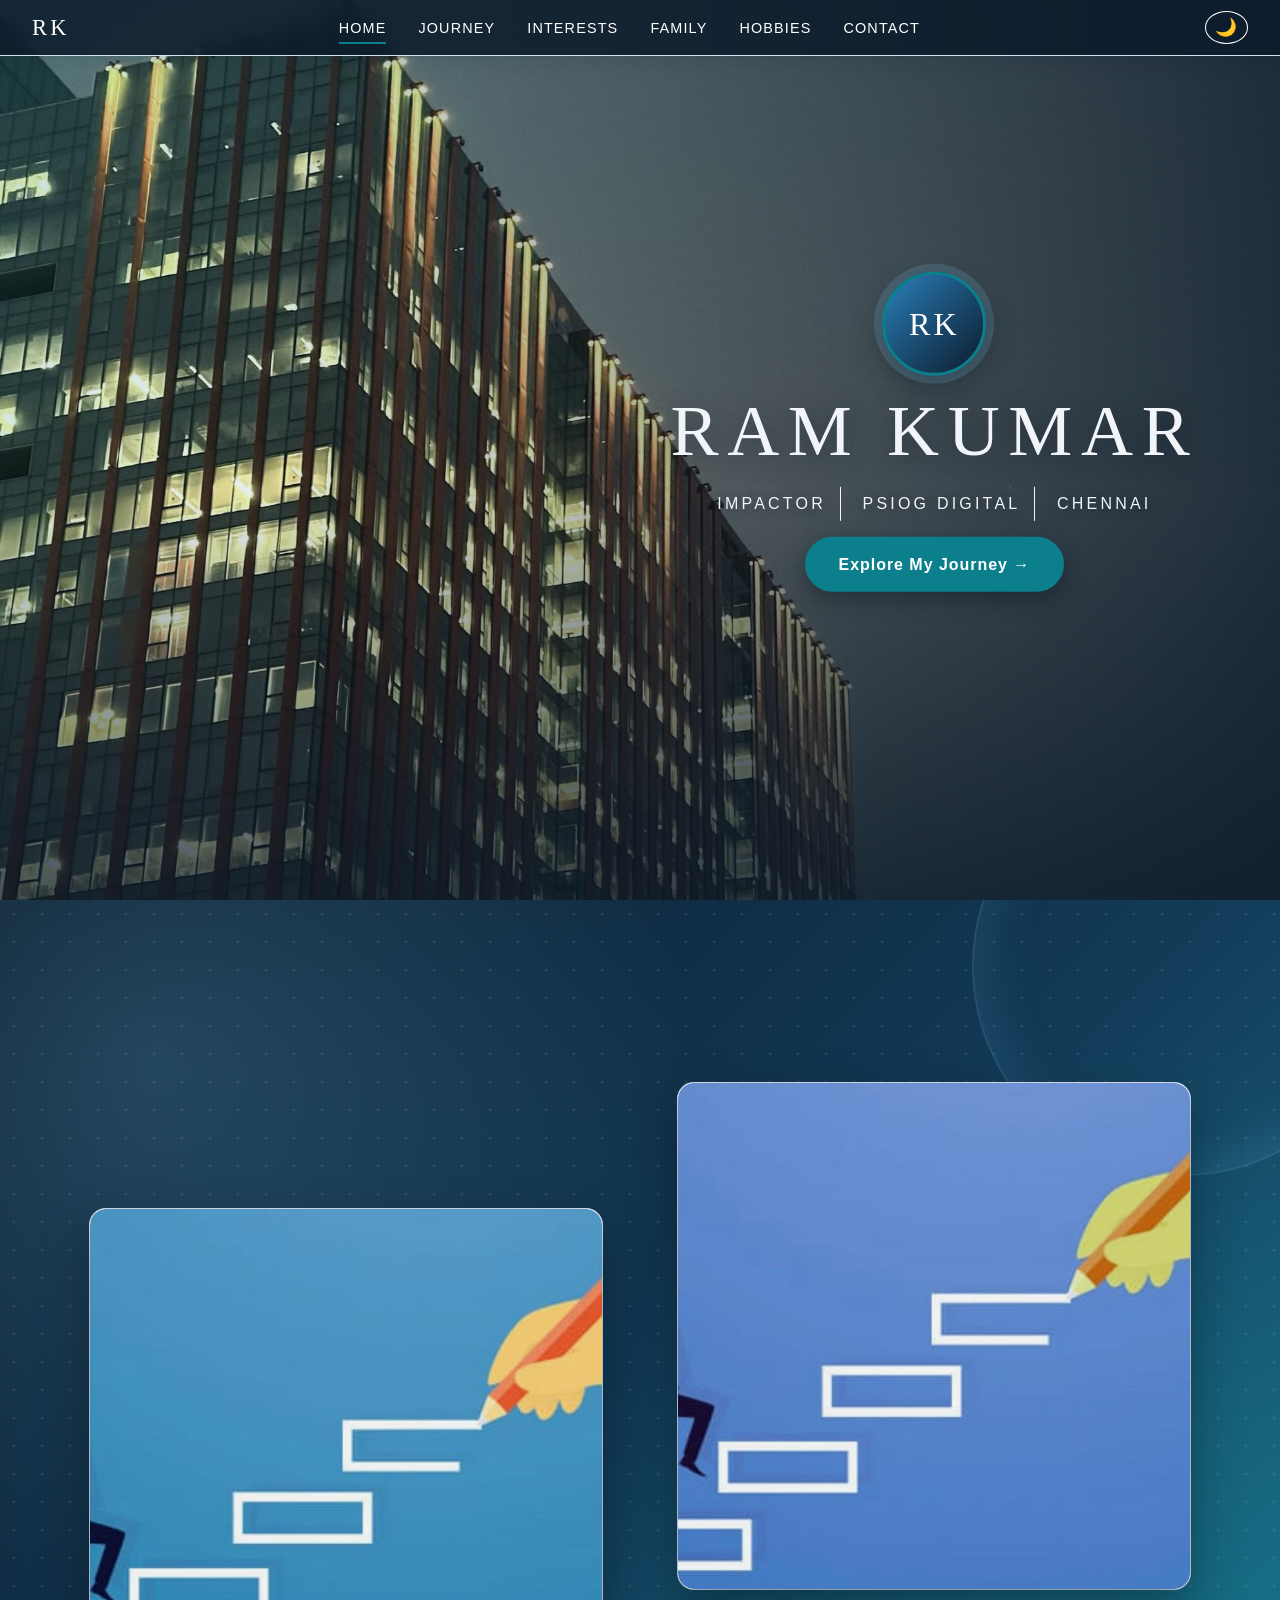
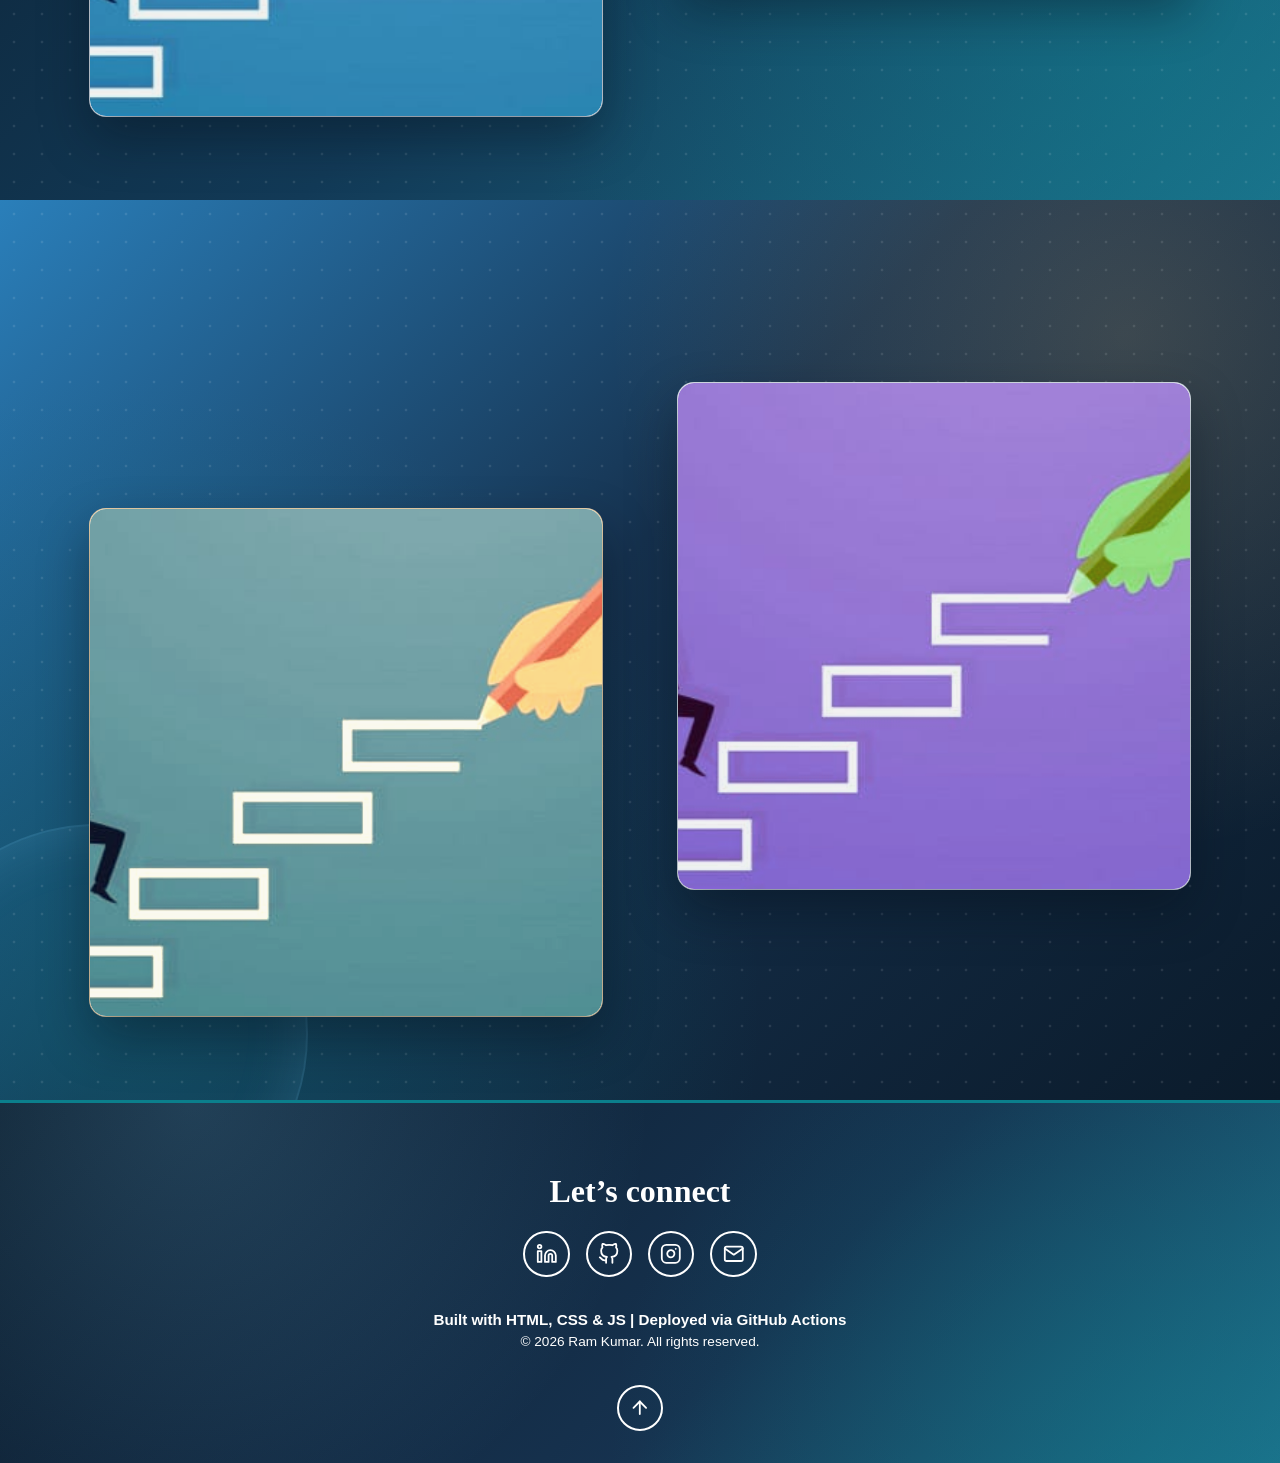
==== commit 7dbf13f5: "theme changed" ====
--- a/index.html
+++ b/index.html
@@ -5,8 +5,8 @@
     <meta name="viewport" content="width=device-width, initial-scale=1.0">
     <meta name="description" content="Ram Kumar - Impactor at Psiog Digital, Chennai. A personal profile covering my journey, interests, family and hobbies.">
     <title>Ram Kumar | Impactor at Psiog Digital</title>
-    <link rel="stylesheet" href="theme.css">
-    <link rel="stylesheet" href="style.css">
+    <link rel="stylesheet" href="css/theme.css">
+    <link rel="stylesheet" href="css/style.css">
     <script src="main.js" defer></script>
 </head>
 <body>
@@ -29,6 +29,7 @@
             <li><a href="#hobbies">Hobbies</a></li>
             <li><a href="#footer">Contact</a></li>
         </ul>
+        <button type="button" class="theme-toggle" id="theme-toggle" aria-label="Toggle theme">🌙</button>
     </nav>
 </header>
 
--- a/css/theme.css
+++ b/css/theme.css
@@ -0,0 +1,65 @@
+:root {
+  /* Primary Colors */
+  --color-primary: #16324f;
+  --color-primary-light: #2a7fba;
+  --color-primary-dark: #0b1b2b;
+
+  /* Background Colors */
+  --color-bg: #f5f7fa;
+  --color-bg-secondary: #eef2f7;
+  --color-bg-card: #ffffff;
+
+  /* Text Colors */
+  --color-text: #1b2a3a;
+  --color-text-secondary: #5b6b7c;
+  --color-text-inverse: #ffffff;
+
+  /* Accent & Borders */
+  --color-accent: #0b7f8c;
+  --color-border: #d9e1ea;
+  --color-shadow: rgba(11, 27, 43, 0.12);
+
+  /* Typography */
+  --font-primary: 'Segoe UI', Tahoma, Geneva, Verdana, sans-serif;
+  --font-heading: 'Georgia', serif;
+  --font-size-base: 16px;
+  --font-size-h1: 2.5rem;
+  --font-size-h2: 2rem;
+  --font-size-display: 4.5rem;
+
+  /* Spacing */
+  --spacing-sm: 0.5rem;
+  --spacing-md: 1rem;
+  --spacing-lg: 2rem;
+  --spacing-xl: 4rem;
+
+  /* Layout */
+  --max-width: 1200px;
+  --border-radius: 8px;
+  --border-radius-lg: 16px;
+  --transition-speed: 0.3s;
+
+  /* Extended: backgrounds, glow & overlays */
+  --color-shadow-strong: rgba(5, 14, 24, 0.4);
+  --gradient-start: #0b1b2b;
+  --gradient-end: #1f6f8b;
+  --color-glow: rgba(125, 211, 252, 0.16);
+  --color-glow-accent: rgba(11, 127, 140, 0.35);
+  --color-dots: rgba(255, 255, 255, 0.10);
+  --color-on-gradient: #ffffff;
+  --color-on-overlay: #ffffff;
+  --color-overlay: rgba(11, 27, 43, 0.6);
+  --color-overlay-strong: rgba(11, 27, 43, 0.88);
+  --color-nav-bg: rgba(11, 27, 43, 0.85);
+  --color-hero-text: #f1f5f9;
+  --color-hero-scrim: rgba(11, 27, 43, 0.6);
+
+  /* Family section warm sub-palette */
+  --family-bg: #fbf3e7;
+  --family-card: #f6e6cf;
+  --family-text: #4a2e12;
+  --family-text-secondary: #6e4421;
+  --family-accent: #a8480f;
+  --family-border: #ecd2aa;
+  --family-on-accent: #ffffff;
+}
--- a/css/style.css
+++ b/css/style.css
@@ -0,0 +1,1398 @@
+
+* {
+    margin: 0;
+    padding: 0;
+    box-sizing: border-box;
+}
+
+html {
+    font-size: var(--font-size-base);
+    scroll-behavior: smooth;
+}
+
+body {
+    font-family: var(--font-primary);
+    color: var(--color-text);
+    background: var(--color-bg);
+    line-height: 1.5;
+}
+
+body.no-scroll {
+    overflow: hidden;
+}
+
+img {
+    max-width: 100%;
+}
+
+h1,
+h2,
+h3,
+h4 {
+    font-family: var(--font-heading);
+}
+
+button {
+    font-family: inherit;
+}
+
+.main {
+    width: 100%;
+}
+
+.skip-link {
+    position: fixed;
+    top: -4rem;
+    left: var(--spacing-md);
+    z-index: 3000;
+    padding: var(--spacing-sm) var(--spacing-md);
+    background: var(--color-accent);
+    color: var(--color-text-inverse);
+    border-radius: var(--border-radius);
+    transition: top var(--transition-speed);
+}
+
+.skip-link:focus {
+    top: var(--spacing-sm);
+}
+
+a:focus-visible,
+button:focus-visible,
+[tabindex]:focus-visible {
+    outline: 3px solid var(--color-primary-light);
+    outline-offset: 2px;
+}
+
+/* ---------- 2. Navigation (fixed, hamburger on mobile) ---------- */
+.site-header {
+    position: fixed;
+    top: 0;
+    left: 0;
+    width: 100%;
+    z-index: 1000;
+}
+
+.nav {
+    display: flex;
+    align-items: center;
+    justify-content: space-between;
+    height: 3.5rem;
+    padding: 0 var(--spacing-lg);
+    background: var(--color-nav-bg);
+    -webkit-backdrop-filter: blur(10px);
+    backdrop-filter: blur(10px);
+    border-bottom: 1px solid var(--color-border);
+    box-shadow: 0 4px 20px var(--color-shadow);
+}
+
+.nav-brand {
+    font-family: var(--font-heading);
+    font-size: 1.4rem;
+    letter-spacing: 0.15em;
+    color: var(--color-on-overlay);
+    text-decoration: none;
+}
+
+.nav-links {
+    display: flex;
+    gap: var(--spacing-lg);
+    list-style: none;
+}
+
+.nav-links a {
+    position: relative;
+    padding: var(--spacing-sm) 0;
+    color: var(--color-on-overlay);
+    font-size: 0.9rem;
+    letter-spacing: 0.08em;
+    text-transform: uppercase;
+    text-decoration: none;
+    transition: color var(--transition-speed);
+}
+
+.nav-links a::after {
+    content: "";
+    position: absolute;
+    left: 0;
+    bottom: 0;
+    width: 100%;
+    height: 2px;
+    background: var(--color-accent);
+    transform: scaleX(0);
+    transform-origin: left;
+    transition: transform var(--transition-speed);
+}
+
+.nav-links a:hover::after,
+.nav-links a.is-active::after {
+    transform: scaleX(1);
+}
+
+.nav-toggle {
+    display: none;
+    flex-direction: column;
+    justify-content: center;
+    gap: 5px;
+    width: 2.6rem;
+    height: 2.6rem;
+    padding: 0.6rem;
+    background: none;
+    border: 1px solid var(--color-on-overlay);
+    border-radius: var(--border-radius);
+    cursor: pointer;
+}
+
+.nav-toggle-bar {
+    display: block;
+    width: 100%;
+    height: 2px;
+    background: var(--color-on-overlay);
+    transition: transform var(--transition-speed), opacity var(--transition-speed);
+}
+
+.nav-toggle.is-open .nav-toggle-bar:nth-child(1) {
+    transform: translateY(7px) rotate(45deg);
+}
+
+.nav-toggle.is-open .nav-toggle-bar:nth-child(2) {
+    opacity: 0;
+}
+
+.nav-toggle.is-open .nav-toggle-bar:nth-child(3) {
+    transform: translateY(-7px) rotate(-45deg);
+}
+
+/* ---------- 3. Hero ---------- */
+.div1 {
+    position: sticky;
+    top: 0;
+    width: 100%;
+    height: 100vh;
+    overflow: hidden;
+    background: var(--color-primary-dark);
+    transition: opacity 0.1s;
+    z-index: 0;
+}
+
+.img1 {
+    display: block;
+    width: 100%;
+    height: 100%;
+    object-fit: cover;
+    animation: slowZoom 24s ease-out both;
+}
+
+/* readability scrim over the photo */
+.div1::after {
+    content: "";
+    position: absolute;
+    top: 0;
+    left: 0;
+    width: 100%;
+    height: 100%;
+    pointer-events: none;
+    background:
+        linear-gradient(to right, transparent 25%, var(--color-hero-scrim) 100%),
+        linear-gradient(to top, var(--color-hero-scrim) 0%, transparent 45%);
+}
+
+.hero-content {
+    position: absolute;
+    top: 48%;
+    left: 73%;
+    z-index: 2;
+    display: flex;
+    flex-direction: column;
+    align-items: center;
+    gap: var(--spacing-md);
+    width: 40%;
+    transform: translate(-50%, -50%);
+    text-align: center;
+}
+
+.hero-content > * {
+    animation: fadeUp 0.9s ease backwards;
+}
+
+.hero-content > *:nth-child(2) {
+    animation-delay: 0.15s;
+}
+
+.hero-content > *:nth-child(3) {
+    animation-delay: 0.3s;
+}
+
+.hero-content > *:nth-child(4) {
+    animation-delay: 0.45s;
+}
+
+.hero-avatar {
+    display: flex;
+    align-items: center;
+    justify-content: center;
+    width: 6.5rem;
+    height: 6.5rem;
+    border-radius: 50%;
+    border: 3px solid var(--color-accent);
+    background: linear-gradient(135deg, var(--color-primary-light), var(--color-primary-dark));
+    box-shadow: 0 0 0 8px var(--color-glow), 0 12px 30px var(--color-shadow-strong);
+    color: var(--color-on-overlay);
+    font-family: var(--font-heading);
+    font-size: 2rem;
+    letter-spacing: 0.1em;
+}
+
+.name {
+    color: var(--color-hero-text);
+    font-size: var(--font-size-display);
+    font-weight: 300;
+    letter-spacing: 0.12em;
+    line-height: 1.1;
+    white-space: nowrap;
+    text-shadow: 0 4px 24px var(--color-shadow-strong);
+}
+
+.div11 {
+    color: var(--color-hero-text);
+    font-size: 1rem;
+    font-weight: 300;
+    letter-spacing: 0.2em;
+    text-shadow: 0 2px 12px var(--color-shadow-strong);
+}
+
+.div11 span {
+    display: inline-block;
+    padding: 5px 14px;
+    border-right: 1.5px solid var(--color-hero-text);
+}
+
+.div11 span:last-child {
+    border-right: none;
+}
+
+.btn {
+    display: inline-block;
+    padding: 0.85rem 2rem;
+    border: 2px solid var(--color-accent);
+    border-radius: 50px;
+    background: var(--color-accent);
+    color: var(--color-text-inverse);
+    font-size: 1rem;
+    font-weight: 700;
+    letter-spacing: 0.06em;
+    text-decoration: none;
+    box-shadow: 0 8px 22px var(--color-shadow-strong);
+    transition: transform var(--transition-speed), background var(--transition-speed), color var(--transition-speed);
+}
+
+.btn:hover {
+    transform: translateY(-3px);
+    background: transparent;
+    color: var(--color-hero-text);
+}
+
+/* ---------- 4. Layered gradient sections (Journey/Interests, Family/Hobbies) ---------- */
+.div2,
+.div3 {
+    position: relative;
+    display: flex;
+    align-items: center;
+    width: 100%;
+    height: 100vh;
+    padding-top: 3.5rem;
+    overflow: hidden;
+}
+
+.div2 {
+    position: sticky;
+    top: 0;
+    z-index: 1;
+    background:
+        radial-gradient(circle at 12% 18%, var(--color-glow) 0, transparent 38%),
+        radial-gradient(circle at 90% 85%, var(--color-glow-accent) 0, transparent 45%),
+        linear-gradient(135deg, var(--gradient-start), var(--gradient-end));
+}
+
+.div3 {
+    z-index: 2;
+    background:
+        radial-gradient(circle at 88% 15%, var(--color-glow) 0, transparent 38%),
+        radial-gradient(circle at 10% 90%, var(--color-glow-accent) 0, transparent 45%),
+        linear-gradient(315deg, var(--gradient-start), var(--gradient-end));
+}
+
+/* dotted texture */
+.div2::before,
+.div3::before {
+    content: "";
+    position: absolute;
+    top: 0;
+    left: 0;
+    width: 100%;
+    height: 100%;
+    background-image: radial-gradient(var(--color-dots) 1.5px, transparent 1.6px);
+    background-size: 28px 28px;
+    pointer-events: none;
+}
+
+/* floating decorative rings */
+.div2::after,
+.div3::after {
+    content: "";
+    position: absolute;
+    width: 26rem;
+    height: 26rem;
+    border: 2px solid var(--color-glow);
+    border-radius: 50%;
+    box-shadow: inset 0 0 60px var(--color-glow);
+    pointer-events: none;
+    animation: floatRing 14s ease-in-out infinite;
+}
+
+.div2::after {
+    top: -9rem;
+    right: -7rem;
+}
+
+.div3::after {
+    bottom: -9rem;
+    left: -7rem;
+}
+
+/* ---------- 5. Panels (cover image that opens into content) ---------- */
+.div21,
+.div22,
+.div31,
+.div32 {
+    position: relative;
+    z-index: 1;
+    width: 40%;
+    height: 60%;
+    background: var(--color-bg-card);
+    border-radius: var(--border-radius-lg);
+    box-shadow: 0 22px 50px var(--color-shadow-strong), 0 0 0 1px var(--color-border);
+    transition: transform 0.4s, box-shadow 0.4s;
+}
+
+.div21,
+.div31 {
+    margin-left: 7%;
+    top: 10%;
+}
+
+.div22,
+.div32 {
+    margin-left: 6%;
+    bottom: 5%;
+}
+
+.div21:hover,
+.div22:hover,
+.div31:hover,
+.div32:hover {
+    transform: translateY(-6px);
+    box-shadow: 0 30px 60px var(--color-shadow-strong), 0 0 0 2px var(--color-accent);
+}
+
+.div21,
+.div22 {
+    overflow: hidden;
+}
+
+.div31,
+.div32 {
+    overflow: hidden;
+}
+
+.div21::-webkit-scrollbar,
+.div22::-webkit-scrollbar {
+    display: none;
+}
+
+.img2,
+.img3,
+.img4,
+.img5 {
+    display: block;
+    width: 100%;
+    height: 100%;
+    object-fit: cover;
+    border-radius: var(--border-radius-lg);
+    transition: 0.5s;
+}
+
+/* each cover gets its own tint so the four panels feel distinct */
+.img3 {
+    filter: hue-rotate(70deg);
+}
+
+.img4 {
+    filter: sepia(0.7) saturate(1.4) hue-rotate(-15deg);
+}
+
+.img5 {
+    filter: hue-rotate(150deg);
+}
+
+.journey,
+.intrest,
+.hobbies,
+.family {
+    position: absolute;
+    top: 50%;
+    left: 50%;
+    z-index: 1;
+    padding: var(--spacing-sm) var(--spacing-md);
+    transform: translate(-50%, -50%);
+    color: var(--color-primary);
+    font-size: var(--font-size-h2);
+    letter-spacing: 0.25em;
+    text-shadow: 0 2px 14px var(--color-bg-card);
+    opacity: 0;
+    cursor: pointer;
+    transition: 0.5s;
+}
+
+.div21:hover .img2,
+.div31:hover .img4,
+.div32:hover .img5,
+.div22:hover .img3 {
+    opacity: 0.35;
+}
+
+.div21:hover .journey,
+.div31:hover .family,
+.div32:hover .hobbies,
+.div22:hover .intrest {
+    opacity: 1;
+}
+
+.journey:focus-visible,
+.intrest:focus-visible,
+.hobbies:focus-visible,
+.family:focus-visible {
+    opacity: 1;
+}
+
+/* touch screens have no hover: keep the labels visible */
+@media (hover: none) {
+    .journey,
+    .intrest,
+    .hobbies,
+    .family {
+        opacity: 1;
+        color: var(--color-on-overlay);
+        background: var(--color-overlay);
+        border-radius: var(--border-radius);
+        text-shadow: none;
+    }
+}
+
+/* ---------- 6. Shared open-panel pieces ---------- */
+.close-btn {
+    position: sticky;
+    top: 0;
+    z-index: 5;
+    width: 2.25rem;
+    height: 2.25rem;
+    border: 1px solid var(--color-border);
+    border-radius: 50%;
+    background: var(--color-bg-secondary);
+    color: var(--color-text);
+    font-size: 1.5rem;
+    line-height: 1;
+    cursor: pointer;
+    transition: background var(--transition-speed), color var(--transition-speed), transform var(--transition-speed);
+}
+
+.close-btn:hover {
+    background: var(--color-accent);
+    color: var(--color-text-inverse);
+    transform: rotate(90deg);
+}
+
+.div212 .close-btn,
+.div311 .close-btn {
+    display: block;
+    margin-left: auto;
+}
+
+.div221 .close-btn,
+.div321 .close-btn {
+    grid-column: 1 / -1;
+    justify-self: end;
+    align-self: start;
+}
+
+.panel-title {
+    margin: 0 0 var(--spacing-md);
+    color: var(--color-primary);
+    font-size: 1.5rem;
+}
+
+.div212 .panel-title {
+    margin-top: calc(var(--spacing-lg) * -1);
+}
+
+/* ---------- 7. Journey: vertical CSS timeline ---------- */
+.div21 {
+    overflow-x: hidden;
+    overflow-y: hidden;
+}
+
+.div212 {
+    display: none;
+    padding: var(--spacing-md) var(--spacing-lg) var(--spacing-lg);
+}
+
+.timeline {
+    position: relative;
+    padding-left: var(--spacing-lg);
+}
+
+.timeline::before {
+    content: "";
+    position: absolute;
+    top: 0;
+    bottom: 0;
+    left: 6px;
+    width: 4px;
+    border-radius: 4px;
+    background: linear-gradient(to bottom, var(--color-primary-light), var(--color-accent));
+}
+
+.step {
+    position: relative;
+    margin: var(--spacing-lg) 0;
+    padding: var(--spacing-md) var(--spacing-md) var(--spacing-md) 2.6rem;
+    background: var(--color-bg-secondary);
+    border: 1px solid var(--color-border);
+    border-radius: var(--border-radius);
+    box-shadow: 0 6px 16px var(--color-shadow);
+    opacity: 0;
+    transform: translateY(50px);
+    transition: 0.6s;
+}
+
+.step.show {
+    opacity: 1;
+    transform: translateY(0);
+}
+
+/* dot on the line */
+.step::before {
+    content: "";
+    position: absolute;
+    top: 1.4rem;
+    left: -2rem;
+    width: 1rem;
+    height: 1rem;
+    border-radius: 50%;
+    background: var(--color-accent);
+    border: 3px solid var(--color-bg-card);
+    box-shadow: 0 0 0 2px var(--color-primary-light);
+}
+
+/* little arrow from the card to the dot */
+.step::after {
+    content: "";
+    position: absolute;
+    top: 1.45rem;
+    left: -0.45rem;
+    width: 0;
+    height: 0;
+    border: 0.45rem solid transparent;
+    border-right-color: var(--color-border);
+    border-left: 0;
+}
+
+.step-icon {
+    position: absolute;
+    top: var(--spacing-md);
+    left: var(--spacing-sm);
+    font-size: 1.25rem;
+}
+
+.step-period {
+    color: var(--color-accent);
+    font-size: 0.75rem;
+    font-weight: 700;
+    letter-spacing: 0.14em;
+    text-transform: uppercase;
+}
+
+.step-title {
+    color: var(--color-primary);
+    font-size: 1.05rem;
+    line-height: 1.3;
+}
+
+.step-place {
+    color: var(--color-text-secondary);
+    font-size: 0.9rem;
+}
+
+.step-more {
+    display: none;
+    margin-top: var(--spacing-sm);
+    padding-top: var(--spacing-sm);
+    border-top: 1px dashed var(--color-border);
+    color: var(--color-text);
+    font-size: 0.9rem;
+}
+
+.step.is-expanded .step-more {
+    display: block;
+    animation: fadeUp 0.4s ease backwards;
+}
+
+.step-toggle {
+    margin-top: var(--spacing-sm);
+    padding: 0;
+    background: none;
+    border: none;
+    color: var(--color-primary-light);
+    font-size: 0.85rem;
+    font-weight: 700;
+    text-decoration: underline;
+    cursor: pointer;
+}
+
+.step-toggle:hover {
+    color: var(--color-accent);
+}
+
+/* ---------- 8. Interests: card grid (3 desktop / 2 tablet / 1 mobile) ---------- */
+.div221 {
+    display: none;
+    width: 100%;
+    height: 100%;
+    padding: var(--spacing-sm);
+    overflow-x: hidden;
+    overflow-y: auto;
+    grid-template-columns: repeat(3, 1fr);
+    grid-template-rows: 40px;
+    grid-auto-rows: 130px;
+    gap: var(--spacing-sm);
+    align-content: start;
+    scrollbar-width: none;
+}
+
+.likings,
+.hobby {
+    position: relative;
+    overflow: hidden;
+    width: 100%;
+    height: 100%;
+    border-radius: var(--border-radius);
+    background: var(--color-bg-secondary);
+    box-shadow: 0 4px 12px var(--color-shadow);
+    opacity: 0;
+    cursor: pointer;
+    transition: opacity 0.6s, transform var(--transition-speed), box-shadow var(--transition-speed);
+}
+
+.likings.show,
+.hobby.show {
+    opacity: 1;
+}
+
+.likings:hover,
+.hobby:hover {
+    transform: translateY(-4px);
+    box-shadow: 0 14px 28px var(--color-shadow-strong);
+}
+
+.likings:focus-visible,
+.hobby:focus-visible {
+    transform: translateY(-4px);
+    box-shadow: 0 14px 28px var(--color-shadow-strong);
+}
+
+.likings img,
+.hobby img {
+    display: block;
+    width: 100%;
+    height: 100%;
+    object-fit: cover;
+    transition: transform 0.5s;
+}
+
+.likings:hover img,
+.hobby:hover img {
+    transform: scale(1.12);
+}
+
+.likings:focus-visible img,
+.hobby:focus-visible img {
+    transform: scale(1.12);
+}
+
+.card-title {
+    position: absolute;
+    left: 0;
+    bottom: 0;
+    width: 100%;
+    padding: var(--spacing-md) var(--spacing-sm) var(--spacing-sm);
+    background: linear-gradient(to top, var(--color-overlay-strong), transparent);
+    color: var(--color-on-overlay);
+    font-family: var(--font-primary);
+    font-size: 0.85rem;
+    letter-spacing: 0.04em;
+}
+
+.card-text {
+    position: absolute;
+    top: 0;
+    left: 0;
+    z-index: 1;
+    display: flex;
+    align-items: center;
+    justify-content: center;
+    width: 100%;
+    height: 100%;
+    padding: var(--spacing-sm);
+    background: var(--color-overlay-strong);
+    color: var(--color-on-overlay);
+    font-size: 0.72rem;
+    line-height: 1.35;
+    text-align: center;
+    opacity: 0;
+    transition: opacity 0.4s;
+}
+
+.likings:hover .card-text,
+.hobby:hover .card-text {
+    opacity: 1;
+}
+
+.likings:focus-visible .card-text,
+.hobby:focus-visible .card-text {
+    opacity: 1;
+}
+
+.likings-art {
+    display: flex;
+    align-items: center;
+    justify-content: center;
+    width: 100%;
+    height: 100%;
+    background: linear-gradient(135deg, var(--color-primary-light), var(--color-primary));
+}
+
+.likings-art svg {
+    width: 3rem;
+    height: 3rem;
+    fill: none;
+    stroke: var(--color-text-inverse);
+    stroke-width: 1.6;
+    stroke-linecap: round;
+    stroke-linejoin: round;
+}
+
+/* ---------- 9. Family: warm sub-palette + flip cards ---------- */
+#family {
+    --color-bg-card: var(--family-bg);
+    --color-bg-secondary: var(--family-card);
+    --color-text: var(--family-text);
+    --color-text-secondary: var(--family-text-secondary);
+    --color-accent: var(--family-accent);
+    --color-border: var(--family-border);
+    --color-primary: var(--family-accent);
+}
+
+.div311 {
+    display: none;
+    height: 100%;
+    padding: var(--spacing-md);
+    overflow-y: auto;
+    scrollbar-width: none;
+}
+
+.family-banner {
+    display: block;
+    width: 100%;
+    height: auto;
+    margin-bottom: var(--spacing-md);
+    background: var(--color-bg-secondary);
+    border: 1px solid var(--color-border);
+    border-radius: var(--border-radius);
+}
+
+.family-grid {
+    display: grid;
+    grid-template-columns: repeat(2, 1fr);
+    gap: var(--spacing-md);
+    padding-bottom: var(--spacing-md);
+}
+
+.flip-card {
+    height: 11rem;
+    perspective: 900px;
+    cursor: pointer;
+}
+
+.flip-inner {
+    position: relative;
+    width: 100%;
+    height: 100%;
+    transform-style: preserve-3d;
+    transition: transform 0.7s;
+}
+
+.flip-card.is-flipped .flip-inner {
+    transform: rotateY(180deg);
+}
+
+@media (hover: hover) {
+    .flip-card:hover .flip-inner {
+        transform: rotateY(180deg);
+    }
+}
+
+.flip-front,
+.flip-back {
+    position: absolute;
+    top: 0;
+    left: 0;
+    display: flex;
+    flex-direction: column;
+    align-items: center;
+    justify-content: center;
+    width: 100%;
+    height: 100%;
+    overflow: hidden;
+    border-radius: var(--border-radius);
+    box-shadow: 0 6px 16px var(--color-shadow);
+    -webkit-backface-visibility: hidden;
+    backface-visibility: hidden;
+}
+
+.flip-front {
+    background: var(--color-bg-secondary);
+    border: 1px solid var(--color-border);
+}
+
+.flip-front img {
+    width: 100%;
+    height: 82%;
+    object-fit: cover;
+}
+
+.flip-label {
+    padding: var(--spacing-sm);
+    color: var(--color-text);
+    font-family: var(--font-heading);
+    font-weight: 700;
+    font-size: 0.95rem;
+}
+
+.flip-back {
+    padding: var(--spacing-md);
+    background: linear-gradient(135deg, var(--color-accent), var(--family-text));
+    color: var(--family-on-accent);
+    font-size: 0.85rem;
+    font-style: italic;
+    line-height: 1.45;
+    text-align: center;
+    transform: rotateY(180deg);
+}
+
+/* ---------- 10. Hobbies: masonry gallery ---------- */
+.div321 {
+    display: none;
+    width: 100%;
+    height: 100%;
+    padding: var(--spacing-sm);
+    overflow-x: hidden;
+    overflow-y: auto;
+    grid-template-columns: repeat(2, 1fr);
+    grid-template-rows: 40px;
+    grid-auto-rows: 90px;
+    grid-auto-flow: row dense;
+    gap: var(--spacing-sm);
+    align-content: start;
+    scrollbar-width: none;
+}
+
+.hobby:nth-of-type(3n + 1) {
+    grid-row: span 3;
+}
+
+.hobby:nth-of-type(3n + 2),
+.hobby:nth-of-type(3n) {
+    grid-row: span 2;
+}
+
+.hobby .card-text {
+    font-size: 0.78rem;
+}
+
+/* ---------- 11. Lightbox (built by features.js) ---------- */
+.lightbox {
+    position: fixed;
+    top: 0;
+    left: 0;
+    z-index: 2000;
+    display: none;
+    align-items: center;
+    justify-content: center;
+    width: 100%;
+    height: 100%;
+    padding: var(--spacing-lg);
+    background: var(--color-overlay-strong);
+}
+
+.lightbox.is-open {
+    display: flex;
+    animation: fadeIn 0.3s ease both;
+}
+
+.lightbox-figure {
+    max-width: 52rem;
+    text-align: center;
+    animation: zoomIn 0.35s ease both;
+}
+
+.lightbox-img {
+    display: block;
+    max-width: 100%;
+    max-height: 68vh;
+    margin: 0 auto;
+    border-radius: var(--border-radius);
+    box-shadow: 0 24px 60px var(--color-shadow-strong);
+}
+
+.lightbox-caption {
+    margin-top: var(--spacing-md);
+    color: var(--color-on-overlay);
+}
+
+.lightbox-title {
+    font-size: 1.5rem;
+}
+
+.lightbox-text {
+    max-width: 38rem;
+    margin: var(--spacing-sm) auto 0;
+    line-height: 1.6;
+}
+
+.lightbox-close {
+    position: absolute;
+    top: var(--spacing-md);
+    right: var(--spacing-lg);
+    width: 3rem;
+    height: 3rem;
+    border: 2px solid var(--color-on-overlay);
+    border-radius: 50%;
+    background: none;
+    color: var(--color-on-overlay);
+    font-size: 2rem;
+    line-height: 1;
+    cursor: pointer;
+    transition: background var(--transition-speed), transform var(--transition-speed);
+}
+
+.lightbox-close:hover {
+    background: var(--color-accent);
+    transform: rotate(90deg);
+}
+
+/* ---------- 12. Footer ---------- */
+.footer {
+    position: relative;
+    z-index: 3;
+    padding: var(--spacing-xl) var(--spacing-lg) var(--spacing-lg);
+    overflow: hidden;
+    background:
+        radial-gradient(circle at 15% 0, var(--color-glow) 0, transparent 40%),
+        linear-gradient(135deg, var(--gradient-start), var(--gradient-end));
+    color: var(--color-on-gradient);
+    text-align: center;
+}
+
+.footer-title {
+    margin-bottom: var(--spacing-md);
+    font-size: var(--font-size-h2);
+}
+
+.footer-social {
+    display: flex;
+    flex-wrap: wrap;
+    align-items: center;
+    justify-content: center;
+    gap: var(--spacing-md);
+    margin-bottom: var(--spacing-lg);
+}
+
+.footer-social a,
+.back-to-top {
+    display: flex;
+    align-items: center;
+    justify-content: center;
+    width: 2.9rem;
+    height: 2.9rem;
+    border: 2px solid var(--color-on-gradient);
+    border-radius: 50%;
+    background: none;
+    color: var(--color-on-gradient);
+    cursor: pointer;
+    transition: transform var(--transition-speed), background var(--transition-speed), color var(--transition-speed);
+}
+
+.footer-social a:hover,
+.back-to-top:hover {
+    transform: translateY(-4px);
+    background: var(--color-on-gradient);
+    color: var(--color-bg);
+}
+
+.footer svg {
+    width: 1.35rem;
+    height: 1.35rem;
+    fill: none;
+    stroke: currentColor;
+    stroke-width: 2;
+    stroke-linecap: round;
+    stroke-linejoin: round;
+}
+
+.footer-credit {
+    font-size: 0.95rem;
+    font-weight: 600;
+}
+
+.footer-copy {
+    margin-bottom: var(--spacing-lg);
+    font-size: 0.85rem;
+}
+
+.back-to-top {
+    margin: 0 auto;
+}
+
+/* ---------- 13. Animations ---------- */
+@keyframes fadeUp {
+    from {
+        opacity: 0;
+        transform: translateY(24px);
+    }
+    to {
+        opacity: 1;
+        transform: translateY(0);
+    }
+}
+
+@keyframes fadeIn {
+    from {
+        opacity: 0;
+    }
+    to {
+        opacity: 1;
+    }
+}
+
+@keyframes zoomIn {
+    from {
+        opacity: 0;
+        transform: scale(0.92);
+    }
+    to {
+        opacity: 1;
+        transform: scale(1);
+    }
+}
+
+@keyframes slowZoom {
+    from {
+        transform: scale(1);
+    }
+    to {
+        transform: scale(1.08);
+    }
+}
+
+@keyframes floatRing {
+    0%,
+    100% {
+        transform: translateY(0) rotate(0deg);
+    }
+    50% {
+        transform: translateY(22px) rotate(8deg);
+    }
+}
+
+/* ---------- 14. Responsive ---------- */
+
+/* tablet: 2 interest columns, slightly wider panels */
+@media (max-width: 1024px) {
+    .div21,
+    .div22,
+    .div31,
+    .div32 {
+        width: 42%;
+    }
+
+    .div221 {
+        grid-template-columns: repeat(2, 1fr);
+    }
+
+    .name {
+        font-size: 3.2rem;
+    }
+
+    .nav-links {
+        gap: var(--spacing-md);
+    }
+}
+
+/* mobile: hamburger menu, stacked panels, 1 interest column */
+@media (max-width: 768px) {
+    .nav {
+        padding: 0 var(--spacing-md);
+    }
+
+    .nav-toggle {
+        display: flex;
+    }
+
+    .nav-links {
+        position: absolute;
+        top: 3.5rem;
+        left: 0;
+        display: none;
+        flex-direction: column;
+        gap: 0;
+        width: 100%;
+        background: var(--color-nav-bg);
+        -webkit-backdrop-filter: blur(10px);
+        backdrop-filter: blur(10px);
+        border-bottom: 1px solid var(--color-border);
+    }
+
+    .nav-links.is-open {
+        display: flex;
+    }
+
+    .nav-links a {
+        display: block;
+        padding: var(--spacing-md) var(--spacing-lg);
+    }
+
+    .nav-links a::after {
+        display: none;
+    }
+
+    .nav-links a.is-active {
+        color: var(--color-accent);
+    }
+
+    .hero-content {
+        top: 50%;
+        left: 50%;
+        width: 92%;
+    }
+
+    .img1 {
+        object-position: 85% center;
+    }
+
+    .div1::after {
+        background: var(--color-hero-scrim);
+    }
+
+    .hero-avatar {
+        width: 5rem;
+        height: 5rem;
+        font-size: 1.5rem;
+    }
+
+    .name {
+        font-size: 2.4rem;
+    }
+
+    .div11 {
+        font-size: 0.8rem;
+        letter-spacing: 0.12em;
+    }
+
+    .div2,
+    .div3 {
+        flex-direction: column;
+        justify-content: center;
+        gap: var(--spacing-md);
+        padding-top: 4.5rem;
+        padding-bottom: 4.5rem;
+    }
+
+    .div21,
+    .div22,
+    .div31,
+    .div32 {
+        width: 90%;
+        height: 44%;
+        margin: 0;
+        top: 0;
+        bottom: 0;
+    }
+
+    .div212 {
+        padding: var(--spacing-md);
+    }
+
+    .div221 {
+        grid-template-columns: 1fr;
+    }
+
+    .div321 {
+        grid-auto-rows: 60px;
+    }
+
+    .card-text {
+        font-size: 0.85rem;
+    }
+
+    .family-grid {
+        gap: var(--spacing-sm);
+    }
+
+    .flip-card {
+        height: 9rem;
+    }
+
+    .lightbox {
+        padding: var(--spacing-md);
+    }
+
+    .lightbox-close {
+        right: var(--spacing-md);
+    }
+}
+
+@media (max-width: 420px) {
+    .name {
+        font-size: 2rem;
+    }
+
+    .div11 span {
+        padding: 4px 8px;
+    }
+}
+
+/* respect reduced-motion preferences */
+@media (prefers-reduced-motion: reduce) {
+    html {
+        scroll-behavior: auto;
+    }
+
+    *,
+    *::before,
+    *::after {
+        animation: none;
+        transition: none;
+    }
+}
+
+.lightbox-img[hidden] {
+    display: none;
+}
+
+/* =====================================================
+   BACKGROUND ENHANCEMENTS (append at end of style.css)
+   ===================================================== */
+
+/* Page background */
+body {
+    background: linear-gradient(180deg, #f5f7fa 0%, #e6ecf3 100%);
+}
+
+/* ---------- Hero: richer scrim so text stays readable on any photo ---------- */
+.div1 {
+    background: linear-gradient(135deg, var(--color-primary-dark), var(--color-primary));
+}
+
+.div1::after {
+    background:
+        linear-gradient(to right, rgba(11, 27, 43, 0) 20%, rgba(11, 27, 43, 0.8) 100%),
+        linear-gradient(to top, rgba(11, 27, 43, 0.75) 0%, transparent 45%),
+        linear-gradient(135deg, rgba(11, 127, 140, 0.22) 0%, transparent 55%);
+}
+
+/* ---------- Journey/Interests and Family/Hobbies backgrounds ---------- */
+.div2 {
+    background:
+        radial-gradient(circle at 12% 18%, rgba(125, 211, 252, 0.20) 0, transparent 40%),
+        radial-gradient(circle at 90% 85%, rgba(11, 127, 140, 0.40) 0, transparent 45%),
+        linear-gradient(135deg, #0b1b2b 0%, #123a57 55%, #1f6f8b 100%);
+}
+
+.div3 {
+    background:
+        radial-gradient(circle at 88% 15%, rgba(244, 196, 120, 0.18) 0, transparent 38%),
+        radial-gradient(circle at 10% 90%, rgba(11, 127, 140, 0.35) 0, transparent 45%),
+        linear-gradient(315deg, #0b1b2b 0%, #16324f 55%, #2a7fba 100%);
+}
+
+/* OPTIONAL: real photo behind the gradient.
+   Put an image at images/backgrounds/section-bg.jpg, then uncomment:
+
+.div2,
+.div3 {
+    background-image:
+        linear-gradient(135deg, rgba(11, 27, 43, 0.88), rgba(31, 111, 139, 0.78)),
+        url("../images/backgrounds/section-bg.jpg");
+    background-size: cover;
+    background-position: center;
+}
+*/
+
+/* ---------- Panel cover images: consistent, professional tints ---------- */
+.img2 { filter: saturate(0.95) brightness(0.95); }
+.img3 { filter: hue-rotate(20deg) saturate(0.9) brightness(0.95); }
+.img4 { filter: sepia(0.45) saturate(1.2) hue-rotate(-10deg) brightness(0.98); }
+.img5 { filter: hue-rotate(60deg) saturate(0.9) brightness(0.95); }
+
+/* Softer panel glow on hover, matching the new accent */
+.div21:hover,
+.div22:hover,
+.div31:hover,
+.div32:hover {
+    box-shadow: 0 30px 60px var(--color-shadow-strong), 0 0 0 2px var(--color-accent);
+}
+
+/* ---------- Footer ---------- */
+.footer {
+    background:
+        radial-gradient(circle at 15% 0, rgba(125, 211, 252, 0.18) 0, transparent 40%),
+        radial-gradient(circle at 90% 100%, rgba(11, 127, 140, 0.35) 0, transparent 45%),
+        linear-gradient(135deg, #0b1b2b 0%, #16324f 60%, #1f6f8b 100%);
+    border-top: 3px solid var(--color-accent);
+}
+
+/* ---------- Mobile: keep the hero scrim flat and readable ---------- */
+@media (max-width: 768px) {
+    .div1::after {
+        background: linear-gradient(rgba(11, 27, 43, 0.65), rgba(11, 27, 43, 0.78));
+    }
+}
+
+.theme-toggle {
+    margin-left: var(--spacing-md);
+    padding: 0.3rem 0.6rem;
+    border: 1px solid #fff;
+    border-radius: 50%;
+    background: none;
+    font-size: 1.1rem;
+    cursor: pointer;
+}
+
+[data-theme="dark"] {
+    --color-bg: #0a121c;
+    --color-bg-secondary: #15233a;
+    --color-bg-card: #101c2b;
+    --color-text: #e6edf5;
+    --color-text-secondary: #9fb0c3;
+    --color-primary: #8fcdf0;
+    --color-border: #25374c;
+}
